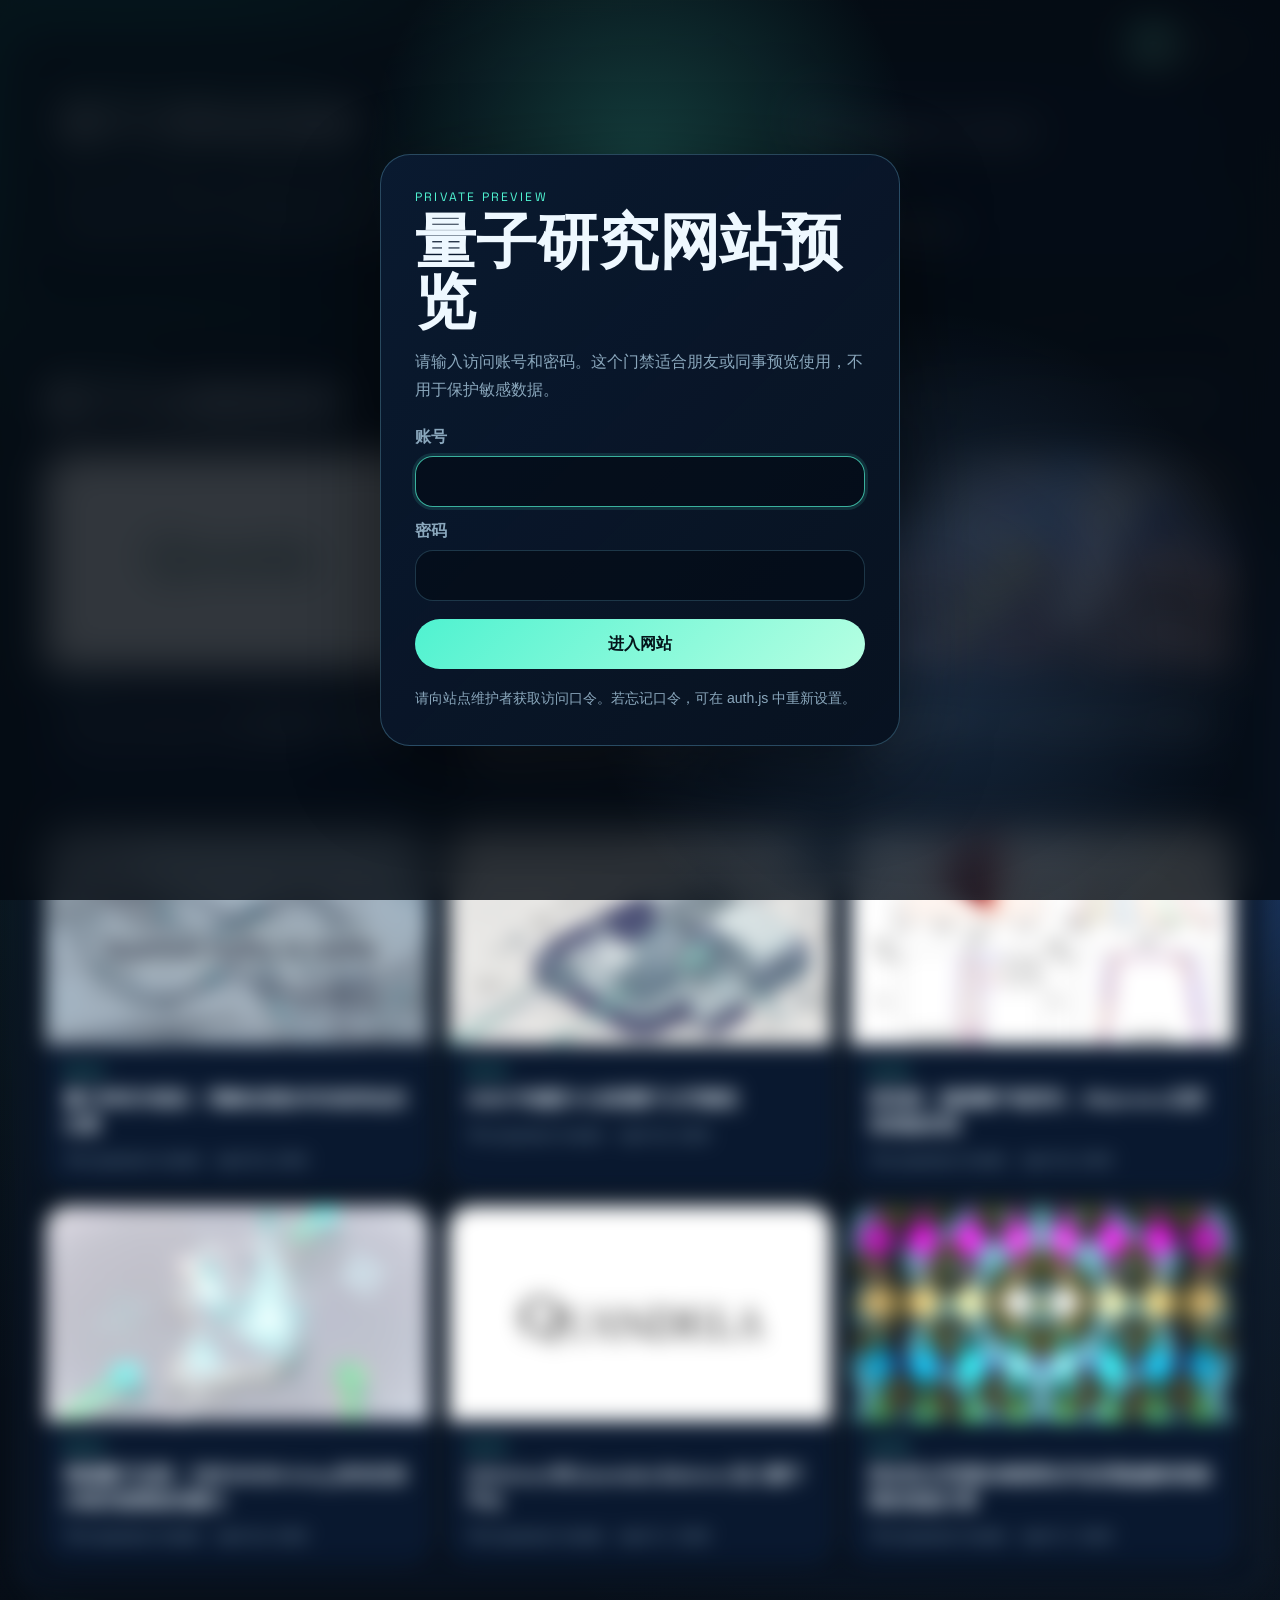
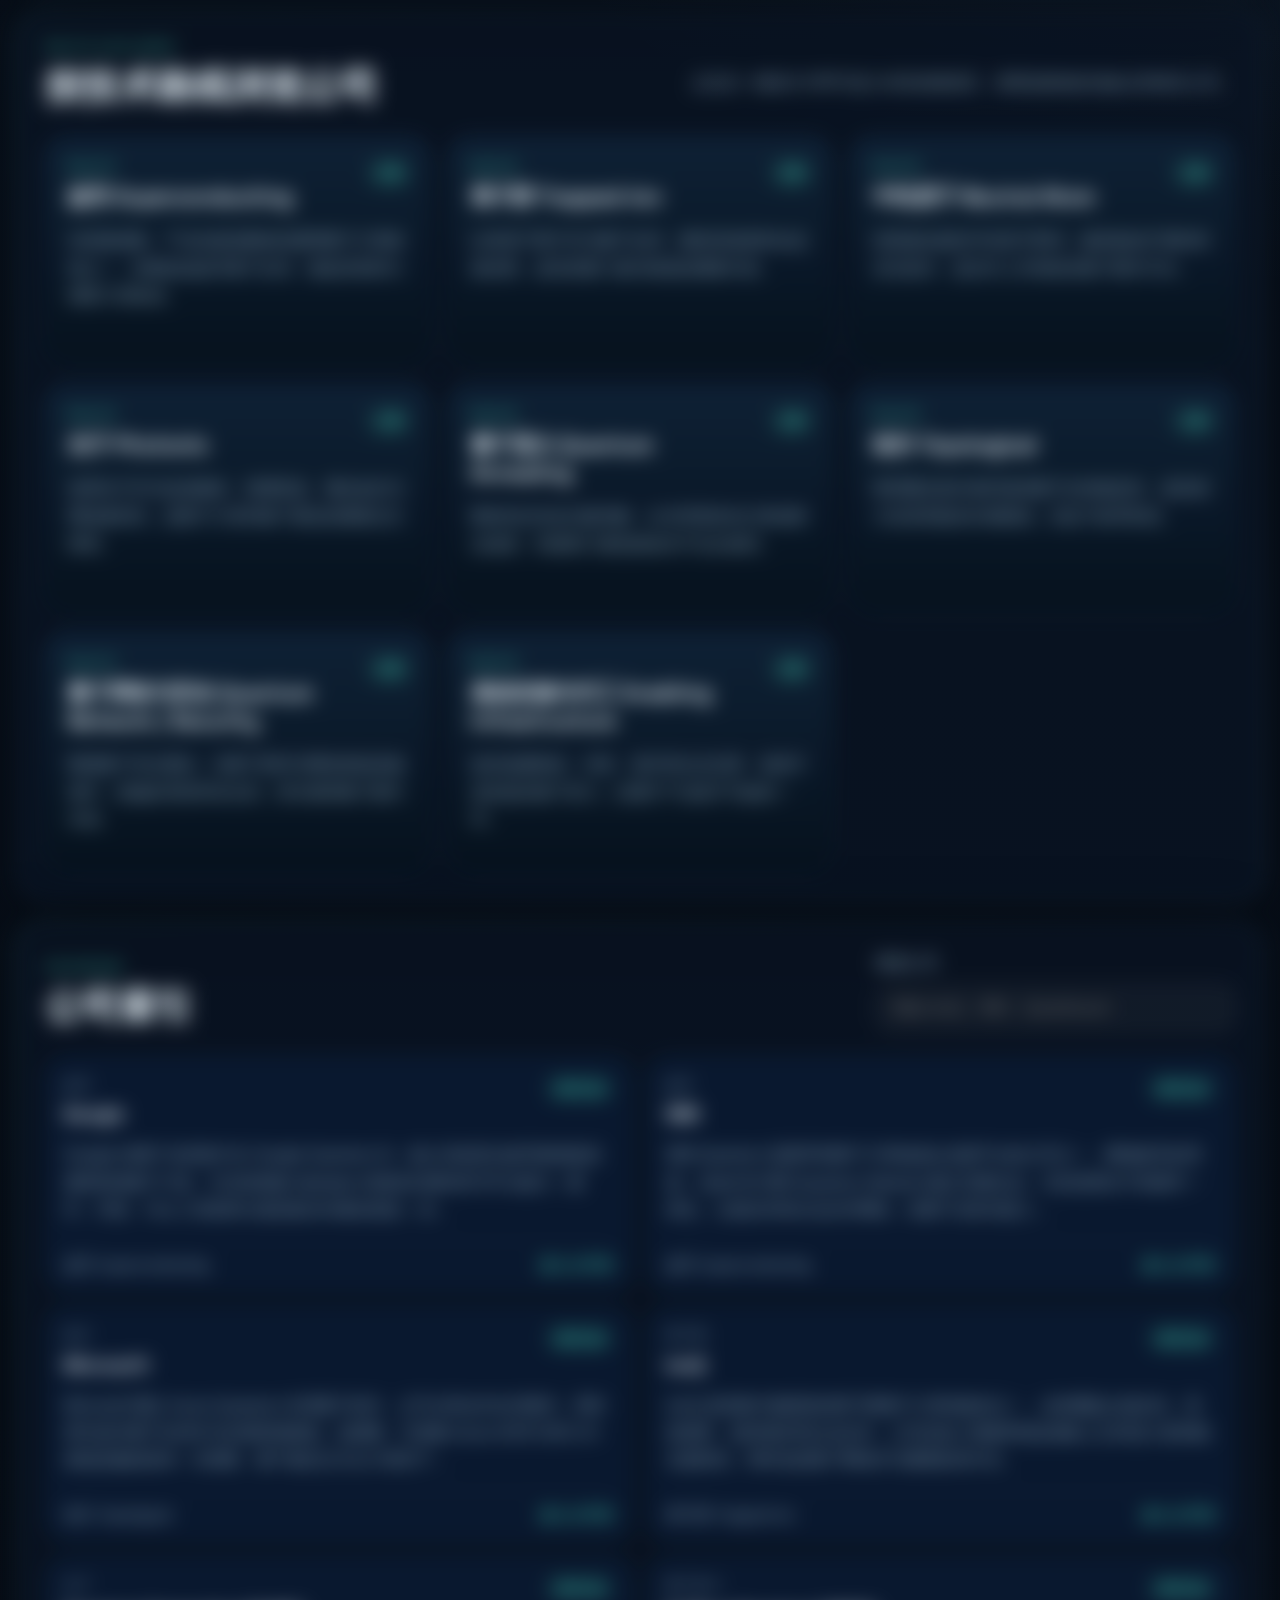
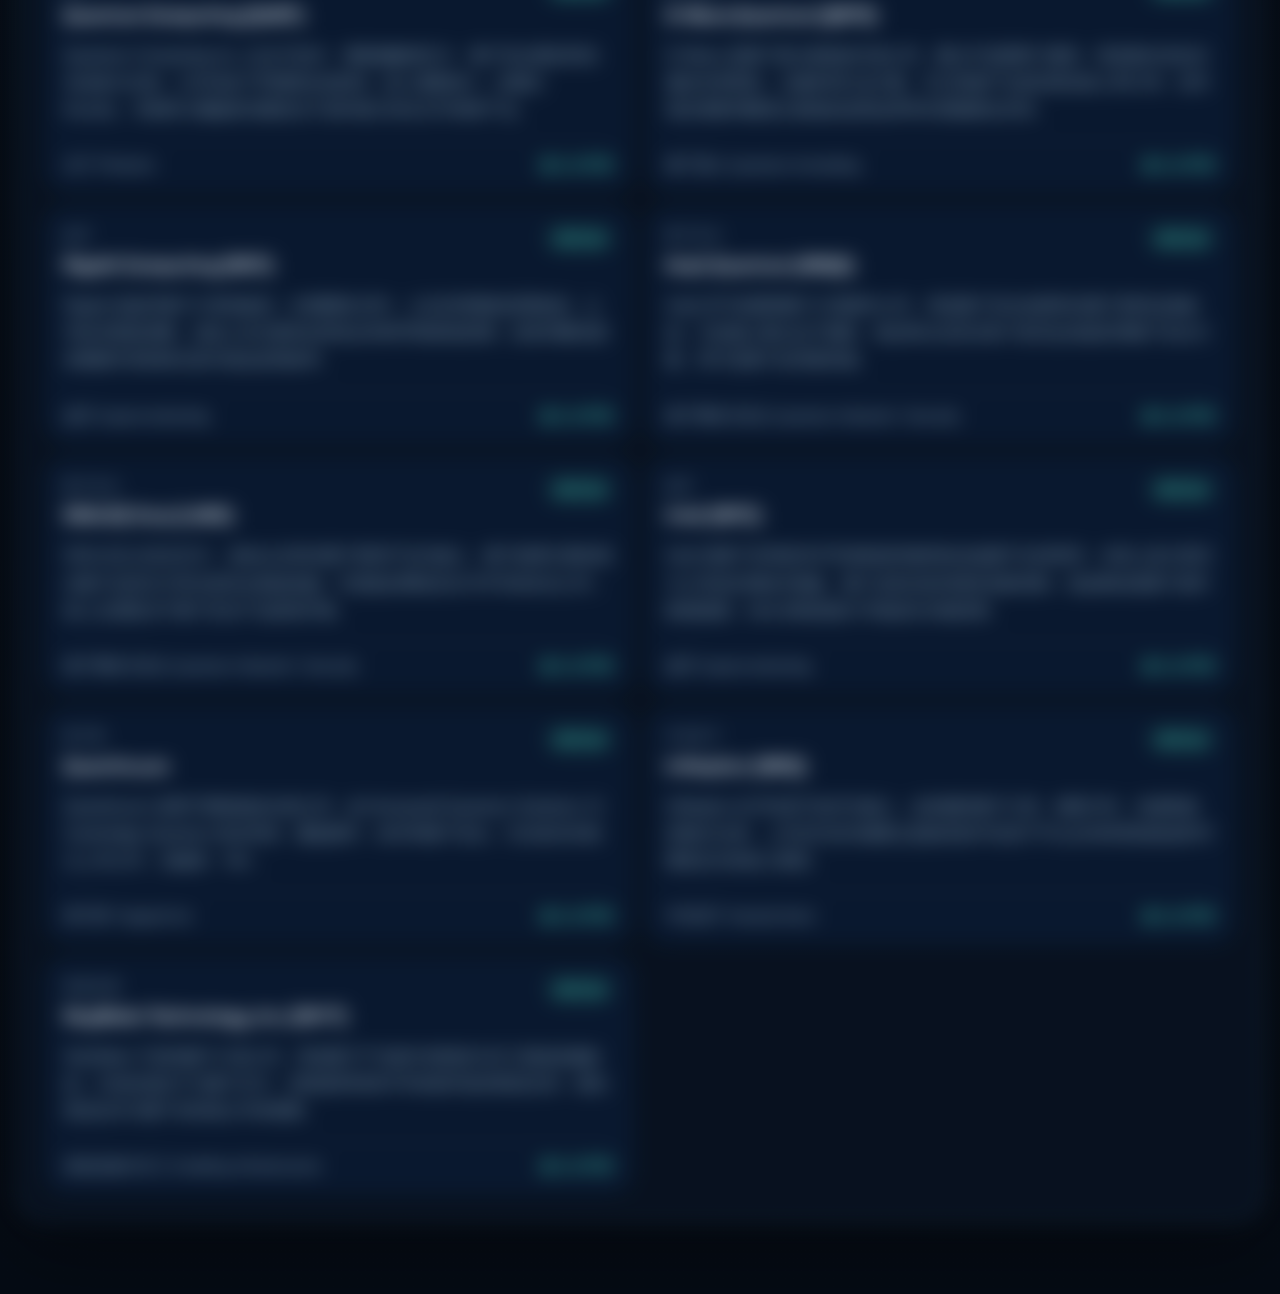
==== index.html @ d026ce96 "initial quantum research website" ====
<!DOCTYPE html>
<html lang="zh-CN">
  <head>
    <meta charset="UTF-8" />
    <meta name="viewport" content="width=device-width, initial-scale=1.0" />
    <title>The Quantum Frontier Tracker</title>
    <meta
      name="description"
      content="The Quantum Frontier Tracker 聚焦美股量子公司与关键技术路线，用结构化方式展示量子计算产业的公司格局、技术分化与研究判断。"
    />
    <script src="./auth.js"></script>
    <link rel="preconnect" href="https://fonts.googleapis.com" />
    <link rel="preconnect" href="https://fonts.gstatic.com" crossorigin />
    <link
      href="https://fonts.googleapis.com/css2?family=IBM+Plex+Sans+SC:wght@400;500;600;700&family=Space+Grotesk:wght@400;500;700&display=swap"
      rel="stylesheet"
    />
    <link rel="stylesheet" href="./styles.css" />
  </head>
  <body>
    <div class="orb orb-a"></div>
    <div class="orb orb-b"></div>
    <div class="grid-glow"></div>

    <main class="shell">
      <section class="hero panel">
        <div class="hero-copy">
          <p class="eyebrow">The Quantum Frontier Tracker</p>
          <h2 data-i18n="hero-title">量子计算动态追踪</h2>
          <p class="hero-text" data-i18n="hero-text">
            这是一个围绕美股量子公司建立的研究型网站，重点追踪不同技术路线的竞争格局、
            商业化进展与代表性公司。网站按照硬件路线来组织内容，让访问者可以从超导、
            离子阱、中性原子、光子与量子安全等方向切入，再延伸到每家公司的独立研究页面。
          </p>
        </div>
        <div class="hero-side">
          <div class="hero-chip">
            <span data-i18n="site-position-label">网站定位</span>
            <strong data-i18n="site-position-value">面向公开阅读的量子产业研究索引</strong>
          </div>
          <div class="hero-chip">
            <span data-i18n="reading-label">阅读方式</span>
            <strong data-i18n="reading-value">先看路线，再进入公司</strong>
          </div>
        </div>
      </section>

      <section class="panel news-panel" id="latest-news">
        <div class="section-head">
          <div>
            <p class="eyebrow">Latest News</p>
            <h2 data-i18n="news-title">量子行业最新新闻</h2>
          </div>
          <p class="section-note" data-i18n="news-note">
            自动汇总近期与量子计算、量子技术和重点公司相关的新闻，用来补充路线页与公司页的研究视角。
          </p>
        </div>
        <div id="global-news-grid" class="news-grid"></div>
      </section>

      <section class="panel route-explorer" id="routes">
        <div class="section-head">
          <div>
            <p class="eyebrow">Route Explorer</p>
            <h2 data-i18n="routes-title">按技术路线浏览公司</h2>
          </div>
          <p class="section-note" data-i18n="routes-note">
            点击任一路线卡片即可进入对应的路线页，查看该路线的优缺点和相关公司。
          </p>
        </div>
        <div id="route-grid" class="route-grid"></div>
      </section>

      <section class="panel companies-panel" id="companies">
        <div class="section-head">
          <div>
            <p class="eyebrow">Coverage</p>
            <h2 data-i18n="coverage-title">公司索引</h2>
          </div>
          <label class="search">
            <span data-i18n="search-label">搜索公司</span>
            <input id="search-input" type="search" placeholder="例如 IonQ、IBM、Quantinuum" />
          </label>
        </div>
        <div id="company-grid" class="company-grid"></div>
      </section>
    </main>

    <script type="module" src="./home.js"></script>
  </body>
</html>
---- styles.css ----
:root {
  --bg: #07111f;
  --bg-soft: rgba(12, 24, 41, 0.82);
  --panel: rgba(9, 20, 35, 0.78);
  --panel-strong: rgba(10, 26, 48, 0.96);
  --line: rgba(132, 221, 255, 0.18);
  --text: #eef8ff;
  --muted: #8aa7bc;
  --accent: #4ff2d0;
  --accent-2: #6fb1ff;
  --accent-3: #ffe176;
  --danger: #ff8f8f;
  --shadow: 0 24px 80px rgba(0, 0, 0, 0.35);
}

* {
  box-sizing: border-box;
}

html {
  scroll-behavior: smooth;
}

body {
  margin: 0;
  min-height: 100vh;
  color: var(--text);
  background:
    radial-gradient(circle at top left, rgba(79, 242, 208, 0.12), transparent 30%),
    radial-gradient(circle at right 20%, rgba(111, 177, 255, 0.14), transparent 26%),
    linear-gradient(180deg, #08111d 0%, #050b14 100%);
  font-family: "IBM Plex Sans SC", sans-serif;
  overflow-x: hidden;
}

body::before {
  content: "";
  position: fixed;
  inset: 0;
  background-image:
    linear-gradient(rgba(255, 255, 255, 0.03) 1px, transparent 1px),
    linear-gradient(90deg, rgba(255, 255, 255, 0.03) 1px, transparent 1px);
  background-size: 42px 42px;
  mask-image: radial-gradient(circle at center, black 30%, transparent 90%);
  pointer-events: none;
}

html.auth-locked body {
  overflow: hidden;
}

html.auth-locked .shell,
html.auth-locked .language-switcher {
  filter: blur(10px);
  pointer-events: none;
  user-select: none;
}

.auth-gate {
  position: fixed;
  inset: 0;
  z-index: 100;
  display: grid;
  place-items: center;
  padding: 24px;
  background:
    radial-gradient(circle at 50% 18%, rgba(79, 242, 208, 0.22), transparent 28%),
    radial-gradient(circle at 72% 72%, rgba(111, 177, 255, 0.18), transparent 30%),
    rgba(4, 10, 18, 0.82);
  backdrop-filter: blur(18px);
}

.auth-card {
  width: min(520px, 100%);
  padding: 34px;
  border: 1px solid rgba(132, 221, 255, 0.26);
  border-radius: 30px;
  background:
    linear-gradient(135deg, rgba(10, 26, 48, 0.96), rgba(7, 17, 31, 0.92)),
    var(--panel-strong);
  box-shadow: 0 28px 90px rgba(0, 0, 0, 0.48);
}

.auth-card h1 {
  max-width: none;
  margin-bottom: 14px;
  font-size: clamp(2.1rem, 7vw, 3.8rem);
  line-height: 0.98;
}

.auth-copy,
.auth-hint {
  color: var(--muted);
  line-height: 1.7;
}

.auth-form {
  display: grid;
  gap: 14px;
  margin-top: 24px;
}

.auth-form label {
  display: grid;
  gap: 8px;
  color: var(--muted);
  font-weight: 700;
}

.auth-form input {
  width: 100%;
  border: 1px solid rgba(132, 221, 255, 0.2);
  border-radius: 18px;
  padding: 14px 16px;
  color: var(--text);
  background: rgba(4, 13, 24, 0.76);
  font: 700 1rem "Space Grotesk", "IBM Plex Sans SC", sans-serif;
  outline: none;
}

.auth-form input:focus {
  border-color: rgba(79, 242, 208, 0.72);
  box-shadow: 0 0 0 3px rgba(79, 242, 208, 0.12);
}

.auth-form button {
  margin-top: 4px;
  border: 0;
  border-radius: 999px;
  padding: 14px 18px;
  color: #03141a;
  background: linear-gradient(135deg, var(--accent), #b6ffe2);
  cursor: pointer;
  font: 800 1rem "Space Grotesk", "IBM Plex Sans SC", sans-serif;
}

.auth-error {
  margin: 0;
  color: var(--danger);
  font-weight: 700;
}

.auth-hint {
  margin: 18px 0 0;
  font-size: 0.88rem;
}

.shell {
  width: min(1280px, calc(100% - 32px));
  margin: 0 auto;
  padding: 32px 0 72px;
}

.language-switcher {
  position: fixed;
  top: 22px;
  right: 22px;
  z-index: 20;
  display: inline-flex;
  gap: 4px;
  padding: 5px;
  border: 1px solid rgba(132, 221, 255, 0.22);
  border-radius: 999px;
  background: rgba(4, 13, 24, 0.78);
  box-shadow: 0 18px 50px rgba(0, 0, 0, 0.28);
  backdrop-filter: blur(16px);
}

.language-switcher button {
  border: 0;
  border-radius: 999px;
  padding: 8px 12px;
  color: var(--muted);
  background: transparent;
  cursor: pointer;
  font: 700 0.82rem "Space Grotesk", sans-serif;
  letter-spacing: 0.02em;
  transition: color 160ms ease, background 160ms ease;
}

.language-switcher button.active {
  color: #03141a;
  background: linear-gradient(135deg, var(--accent), #b6ffe2);
}

.language-switcher button:not(.active):hover {
  color: var(--text);
  background: rgba(255, 255, 255, 0.06);
}

.panel {
  position: relative;
  background: var(--panel);
  border: 1px solid var(--line);
  border-radius: 28px;
  backdrop-filter: blur(16px);
  box-shadow: var(--shadow);
  overflow: hidden;
}

.panel::after {
  content: "";
  position: absolute;
  inset: 0;
  border-radius: inherit;
  padding: 1px;
  background: linear-gradient(135deg, rgba(79, 242, 208, 0.28), transparent 35%, rgba(111, 177, 255, 0.22));
  -webkit-mask:
    linear-gradient(#fff 0 0) content-box,
    linear-gradient(#fff 0 0);
  -webkit-mask-composite: xor;
  mask-composite: exclude;
  pointer-events: none;
}

.hero {
  display: grid;
  grid-template-columns: 1.4fr 0.9fr;
  gap: 28px;
  padding: 44px;
}

.eyebrow {
  margin: 0 0 8px;
  color: var(--accent);
  text-transform: uppercase;
  letter-spacing: 0.18em;
  font-size: 0.76rem;
  font-family: "Space Grotesk", sans-serif;
}

h1,
h2,
h3,
strong {
  font-family: "Space Grotesk", sans-serif;
}

h1 {
  margin: 0;
  font-size: clamp(2.5rem, 6vw, 4.8rem);
  line-height: 0.95;
  max-width: 10ch;
}

h2 {
  margin: 0;
  font-size: clamp(1.6rem, 3vw, 2.3rem);
}

h3 {
  margin: 0;
  font-size: 1.1rem;
}

.hero-text,
.section-note,
.metric-sub,
.detail-block p,
.detail-placeholder p:last-child,
.company-card p,
.search span {
  color: var(--muted);
  line-height: 1.7;
}

.button {
  display: inline-flex;
  align-items: center;
  justify-content: center;
  padding: 12px 18px;
  border-radius: 999px;
  text-decoration: none;
  font-weight: 600;
  transition: transform 180ms ease, border-color 180ms ease, background 180ms ease;
}

.button:hover {
  transform: translateY(-2px);
}

.button.primary {
  color: #021117;
  background: linear-gradient(135deg, var(--accent), #b6ffe2);
}

.button.ghost {
  color: var(--text);
  border: 1px solid rgba(255, 255, 255, 0.12);
  background: rgba(255, 255, 255, 0.04);
}

.hero-side {
  display: grid;
  gap: 14px;
  align-content: center;
}

.hero-chip,
.stat-card,
.company-card,
.detail-metric {
  background: var(--panel-strong);
  border: 1px solid rgba(132, 221, 255, 0.12);
}

.hero-chip {
  padding: 18px 20px;
  border-radius: 22px;
}

.hero-chip span {
  display: block;
  margin-bottom: 6px;
  color: var(--muted);
  font-size: 0.9rem;
}

.stat-card {
  padding: 20px;
  border-radius: 22px;
}

.stat-card strong {
  display: block;
  margin-top: 10px;
  font-size: 2.1rem;
}

.route-metrics {
  display: grid;
  grid-template-columns: repeat(4, minmax(0, 1fr));
  gap: 10px;
  margin: 14px 0 0;
}

.route-metric-chip {
  border-radius: 18px;
  background: rgba(10, 26, 48, 0.78);
  border: 1px solid rgba(132, 221, 255, 0.12);
}

.route-metric-chip .detail-metric {
  min-height: 0;
  padding: 13px 14px;
  border: 0;
  border-radius: inherit;
  background: transparent;
}

.route-metric-chip .detail-metric span {
  margin-bottom: 6px;
  font-size: 0.78rem;
}

.route-metric-chip .detail-metric strong {
  display: block;
  font-size: clamp(0.95rem, 1.35vw, 1.18rem);
  line-height: 1.25;
  overflow-wrap: anywhere;
}

.route-explorer,
.companies-panel,
.footer-panel {
  padding: 28px;
  margin-top: 18px;
}

.news-panel,
.live-panel {
  padding: 28px;
  margin-top: 18px;
}

.section-head {
  display: flex;
  align-items: end;
  justify-content: space-between;
  gap: 20px;
  margin-bottom: 24px;
}

.route-grid {
  display: grid;
  grid-template-columns: repeat(3, minmax(0, 1fr));
  gap: 18px;
}

.news-grid {
  display: grid;
  grid-template-columns: repeat(3, minmax(0, 1fr));
  gap: 18px;
}

.compact-news {
  grid-template-columns: 1fr;
}

.news-card {
  overflow: hidden;
  border-radius: 24px;
  background: var(--panel-strong);
  border: 1px solid rgba(132, 221, 255, 0.12);
}

.news-empty {
  display: grid;
  place-items: center;
  min-height: 180px;
  color: var(--muted);
  padding: 24px;
}

.news-image {
  display: block;
  width: 100%;
  aspect-ratio: 16 / 9;
  object-fit: cover;
  background: rgba(255, 255, 255, 0.04);
}

.news-body {
  padding: 18px;
}

.news-body h3 {
  line-height: 1.45;
}

.news-body h3 a {
  color: var(--text);
  text-decoration: none;
}

.news-body h3 a:hover {
  color: var(--accent);
}

.news-meta {
  display: flex;
  flex-wrap: wrap;
  gap: 10px 14px;
  margin-top: 14px;
  color: var(--muted);
  font-size: 0.92rem;
}

.route-card {
  position: relative;
  min-height: 230px;
  padding: 22px 18px 22px 22px;
  border-radius: 24px;
  background:
    linear-gradient(180deg, rgba(14, 33, 54, 0.92), rgba(6, 17, 28, 0.96)),
    var(--panel-strong);
  border: 1px solid rgba(132, 221, 255, 0.14);
  overflow: hidden;
  transition: transform 180ms ease, border-color 180ms ease;
}

.route-card:hover,
.route-card:focus-within {
  transform: translateY(-4px);
  border-color: rgba(79, 242, 208, 0.42);
}

.route-top {
  display: flex;
  justify-content: space-between;
  gap: 12px;
  align-items: flex-start;
}

.route-top > div {
  min-width: 0;
  flex: 1;
}

.route-top h3 {
  font-size: clamp(1.02rem, 1.9vw, 1.32rem);
  line-height: 1.32;
  word-break: keep-all;
  overflow-wrap: normal;
}

.route-top .tag {
  flex: 0 0 auto;
  white-space: nowrap;
}

.breadcrumb a,
.hero-chip a {
  color: var(--text);
  text-decoration: none;
}

.breadcrumb a:hover,
.hero-chip a:hover {
  color: var(--accent);
}

.route-summary {
  color: var(--muted);
  line-height: 1.72;
  margin-top: 16px;
}

.chart-card {
  padding: 20px;
  border-radius: 24px;
  min-height: 360px;
}

.bar-chart {
  display: grid;
  gap: 14px;
  margin-top: 24px;
}

.bar-row {
  display: grid;
  gap: 8px;
}

.bar-top {
  display: flex;
  align-items: center;
  justify-content: space-between;
  gap: 12px;
  font-size: 0.94rem;
}

.bar-track {
  width: 100%;
  height: 10px;
  border-radius: 999px;
  background: rgba(255, 255, 255, 0.06);
  overflow: hidden;
}

.bar-fill {
  height: 100%;
  border-radius: inherit;
  background: linear-gradient(90deg, var(--accent), var(--accent-2));
}

.metric-list {
  display: grid;
  gap: 12px;
  margin-top: 24px;
}

.metric-item {
  padding: 16px;
  border-radius: 20px;
  background: rgba(255, 255, 255, 0.03);
  border: 1px solid rgba(255, 255, 255, 0.06);
}

.metric-item strong {
  display: block;
  margin-bottom: 6px;
}

.search {
  display: grid;
  gap: 8px;
  min-width: min(360px, 100%);
}

.search input {
  width: 100%;
  border: 1px solid rgba(255, 255, 255, 0.12);
  border-radius: 16px;
  padding: 14px 16px;
  color: var(--text);
  background: rgba(255, 255, 255, 0.04);
  font: inherit;
}

.company-grid {
  display: grid;
  gap: 14px;
  align-content: start;
  grid-template-columns: repeat(2, minmax(0, 1fr));
}

.company-card {
  position: relative;
  padding: 18px 18px 16px;
  border-radius: 22px;
  cursor: pointer;
  transition: transform 180ms ease, border-color 180ms ease, box-shadow 180ms ease;
}

.company-card:hover,
.company-card.active {
  transform: translateY(-2px);
  border-color: rgba(79, 242, 208, 0.45);
  box-shadow: 0 20px 40px rgba(9, 255, 205, 0.08);
}

.card-link-overlay {
  position: absolute;
  inset: 0;
  z-index: 2;
}

.company-card > *:not(.card-link-overlay) {
  position: relative;
  z-index: 1;
}

.company-card-head,
.detail-top,
.detail-links {
  display: flex;
  justify-content: space-between;
  gap: 12px;
}

.company-card-head {
  align-items: start;
}

.tag {
  display: inline-flex;
  align-items: center;
  padding: 6px 10px;
  border-radius: 999px;
  background: rgba(79, 242, 208, 0.1);
  color: var(--accent);
  font-size: 0.8rem;
}

.company-metrics,
.detail-metrics {
  display: grid;
  grid-template-columns: repeat(2, minmax(0, 1fr));
  gap: 10px;
  margin-top: 16px;
}

.metric-pill,
.detail-metric {
  padding: 12px 14px;
  border-radius: 18px;
}

.metric-pill span,
.detail-metric span {
  display: block;
  color: var(--muted);
  font-size: 0.84rem;
  margin-bottom: 4px;
}

.company-card-footer {
  display: flex;
  align-items: center;
  justify-content: space-between;
  gap: 12px;
  margin-top: 18px;
  padding-top: 14px;
  border-top: 1px solid rgba(255, 255, 255, 0.08);
}

.company-route-label,
.company-enter {
  color: var(--muted);
  font-size: 0.92rem;
}

.company-enter {
  color: var(--accent);
}

.detail-panel {
  min-height: 680px;
  padding: 26px;
  border-radius: 26px;
  background: rgba(5, 15, 28, 0.88);
  border: 1px solid var(--line);
}

.detail-placeholder {
  display: grid;
  place-content: center;
  min-height: 100%;
  text-align: center;
}

.detail-panel h3 {
  margin-bottom: 16px;
}

.detail-block {
  margin-top: 26px;
  padding-top: 22px;
  border-top: 1px solid rgba(255, 255, 255, 0.08);
}

.page-hero {
  padding: 28px 32px;
}

.page-hero-head {
  display: grid;
  grid-template-columns: 1.3fr 0.7fr;
  gap: 22px;
  margin-top: 24px;
}

.live-grid {
  display: grid;
  grid-template-columns: 0.95fr 1.05fr;
  gap: 18px;
  margin: 18px 0;
}

.price-widget-shell {
  min-height: 460px;
}

.price-iframe {
  display: block;
  width: 100%;
  min-height: 420px;
  height: 420px;
  border: 0;
  border-radius: 20px;
  background: rgba(255, 255, 255, 0.03);
}

.financial-grid {
  display: grid;
  grid-template-columns: repeat(4, minmax(0, 1fr));
  gap: 12px;
}

.financial-grid-side {
  grid-template-columns: 1fr;
  margin-top: 16px;
}

.financial-side-panel h3 {
  margin-bottom: 12px;
}

.financial-card {
  min-height: auto;
  padding: 16px;
  border-radius: 22px;
  background:
    linear-gradient(180deg, rgba(12, 31, 52, 0.92), rgba(6, 17, 30, 0.96)),
    var(--panel-strong);
  border: 1px solid rgba(132, 221, 255, 0.12);
}

.financial-card span,
.financial-card small {
  display: block;
  color: var(--muted);
}

.financial-card span {
  margin-bottom: 8px;
  font-size: 0.9rem;
}

.financial-card strong {
  display: block;
  font-size: clamp(1.05rem, 1.6vw, 1.45rem);
  line-height: 1.22;
  overflow-wrap: anywhere;
}

.financial-card small {
  margin-top: 12px;
  font-size: 0.76rem;
}

.section-note a {
  color: var(--muted);
  text-decoration: none;
}

.section-note a:hover {
  color: var(--accent);
}

.widget-caption {
  margin-top: 12px;
  color: var(--muted);
  font-size: 0.88rem;
}

.widget-link {
  display: inline-block;
  margin-top: 14px;
  color: var(--accent);
  text-decoration: none;
}

.widget-link:hover {
  text-decoration: underline;
}

.breadcrumb {
  display: flex;
  flex-wrap: wrap;
  align-items: center;
  gap: 10px;
  color: var(--muted);
  font-size: 0.95rem;
}

.detail-layout,
.route-detail-layout {
  padding: 28px;
  margin-top: 18px;
}

.detail-layout {
  display: grid;
  grid-template-columns: 1.1fr 0.55fr;
  gap: 20px;
}

.detail-main,
.detail-side {
  min-width: 0;
}

.detail-sticky {
  position: sticky;
  top: 24px;
  display: grid;
  gap: 18px;
}

.mini-panel {
  padding: 20px;
  border-radius: 22px;
  background: var(--panel-strong);
  border: 1px solid rgba(132, 221, 255, 0.12);
}

.single-column {
  grid-template-columns: 1fr;
}

.full-width {
  width: 100%;
  margin-top: 18px;
}

.company-news-toggle {
  margin-top: 18px;
}

.more-news-grid {
  margin-top: 18px;
}

.route-columns {
  display: grid;
  grid-template-columns: repeat(2, minmax(0, 1fr));
  gap: 18px;
}

.bullet-list {
  margin: 16px 0 0;
  padding-left: 18px;
  color: var(--muted);
  line-height: 1.8;
}

.bullet-list li + li {
  margin-top: 8px;
}

.markdown-body {
  color: #d8e8f2;
  line-height: 1.72;
}

.markdown-body p {
  color: inherit;
  margin: 0 0 12px;
}

.markdown-body li {
  color: inherit;
}

.markdown-body h3,
.markdown-body h4 {
  margin: 22px 0 10px;
}

.markdown-body ul,
.markdown-body ol {
  margin: 10px 0 16px;
  padding-left: 22px;
}

.markdown-body li + li {
  margin-top: 6px;
}

.markdown-body a {
  color: var(--accent);
  text-decoration: none;
  overflow-wrap: anywhere;
}

.markdown-body a:hover {
  text-decoration: underline;
}

.earnings-head {
  display: flex;
  align-items: end;
  justify-content: space-between;
  gap: 18px;
  margin-bottom: 18px;
}

.earnings-select {
  display: grid;
  gap: 8px;
  min-width: min(260px, 100%);
  color: var(--muted);
  font-size: 0.9rem;
}

.earnings-select select {
  width: 100%;
  border: 1px solid rgba(255, 255, 255, 0.12);
  border-radius: 16px;
  padding: 12px 14px;
  color: var(--text);
  background: #0b1626;
  font: inherit;
}

.detail-block-first {
  margin-top: 0;
  padding-top: 0;
  border-top: 0;
}

.detail-block-first h2 {
  margin-bottom: 6px;
}

.detail-links {
  flex-wrap: wrap;
  margin-top: 20px;
}

.detail-links a {
  color: var(--accent);
  text-decoration: none;
}

.detail-links a:hover {
  text-decoration: underline;
}

.orb,
.grid-glow {
  position: fixed;
  pointer-events: none;
  z-index: -1;
}

.orb {
  width: 480px;
  height: 480px;
  border-radius: 50%;
  filter: blur(70px);
  opacity: 0.24;
}

.orb-a {
  top: -120px;
  left: -80px;
  background: #1abeb2;
  animation: drift 16s ease-in-out infinite;
}

.orb-b {
  right: -120px;
  bottom: -120px;
  background: #347dff;
  animation: drift 18s ease-in-out infinite reverse;
}

.grid-glow {
  inset: 8% 10%;
  border: 1px solid rgba(79, 242, 208, 0.08);
  border-radius: 40px;
}

@keyframes drift {
  0%,
  100% {
    transform: translate3d(0, 0, 0) scale(1);
  }
  50% {
    transform: translate3d(0, 26px, 0) scale(1.08);
  }
}

@media (max-width: 1100px) {
  .hero,
  .route-grid,
  .news-grid,
  .financial-grid,
  .route-metrics,
  .page-hero-head,
  .live-grid,
  .detail-layout,
  .route-columns,
  .company-grid {
    grid-template-columns: 1fr;
  }

  .detail-panel {
    min-height: auto;
  }
}

@media (max-width: 700px) {
  .language-switcher {
    top: 12px;
    right: 12px;
  }

  .shell {
    width: min(100% - 18px, 100%);
    padding-top: 64px;
  }

  .hero,
  .news-panel,
  .route-explorer,
  .live-panel,
  .companies-panel,
  .footer-panel {
    padding: 22px;
  }

  .section-head,
  .company-card-head,
  .earnings-head {
    flex-direction: column;
    align-items: start;
  }

  .company-metrics,
  .detail-metrics {
    grid-template-columns: 1fr;
  }

  .company-card-footer {
    flex-direction: column;
    align-items: start;
  }

}
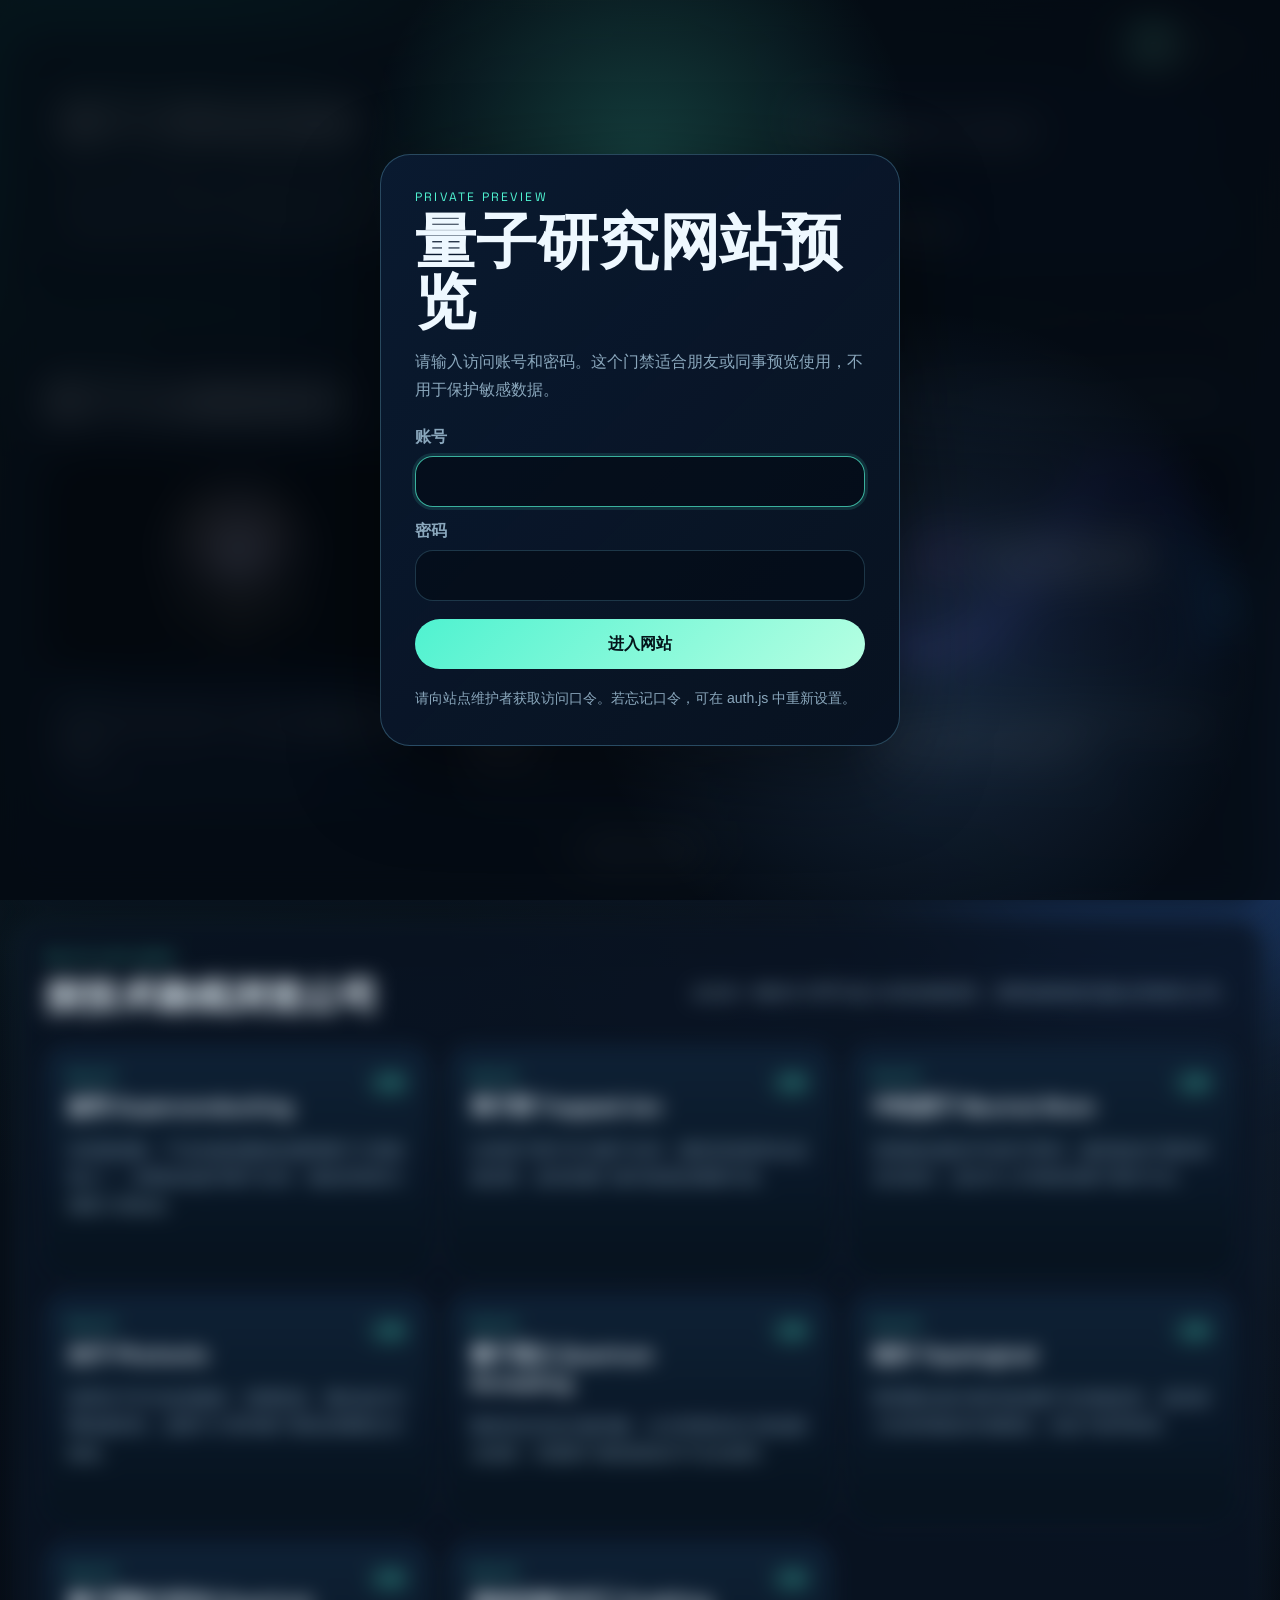
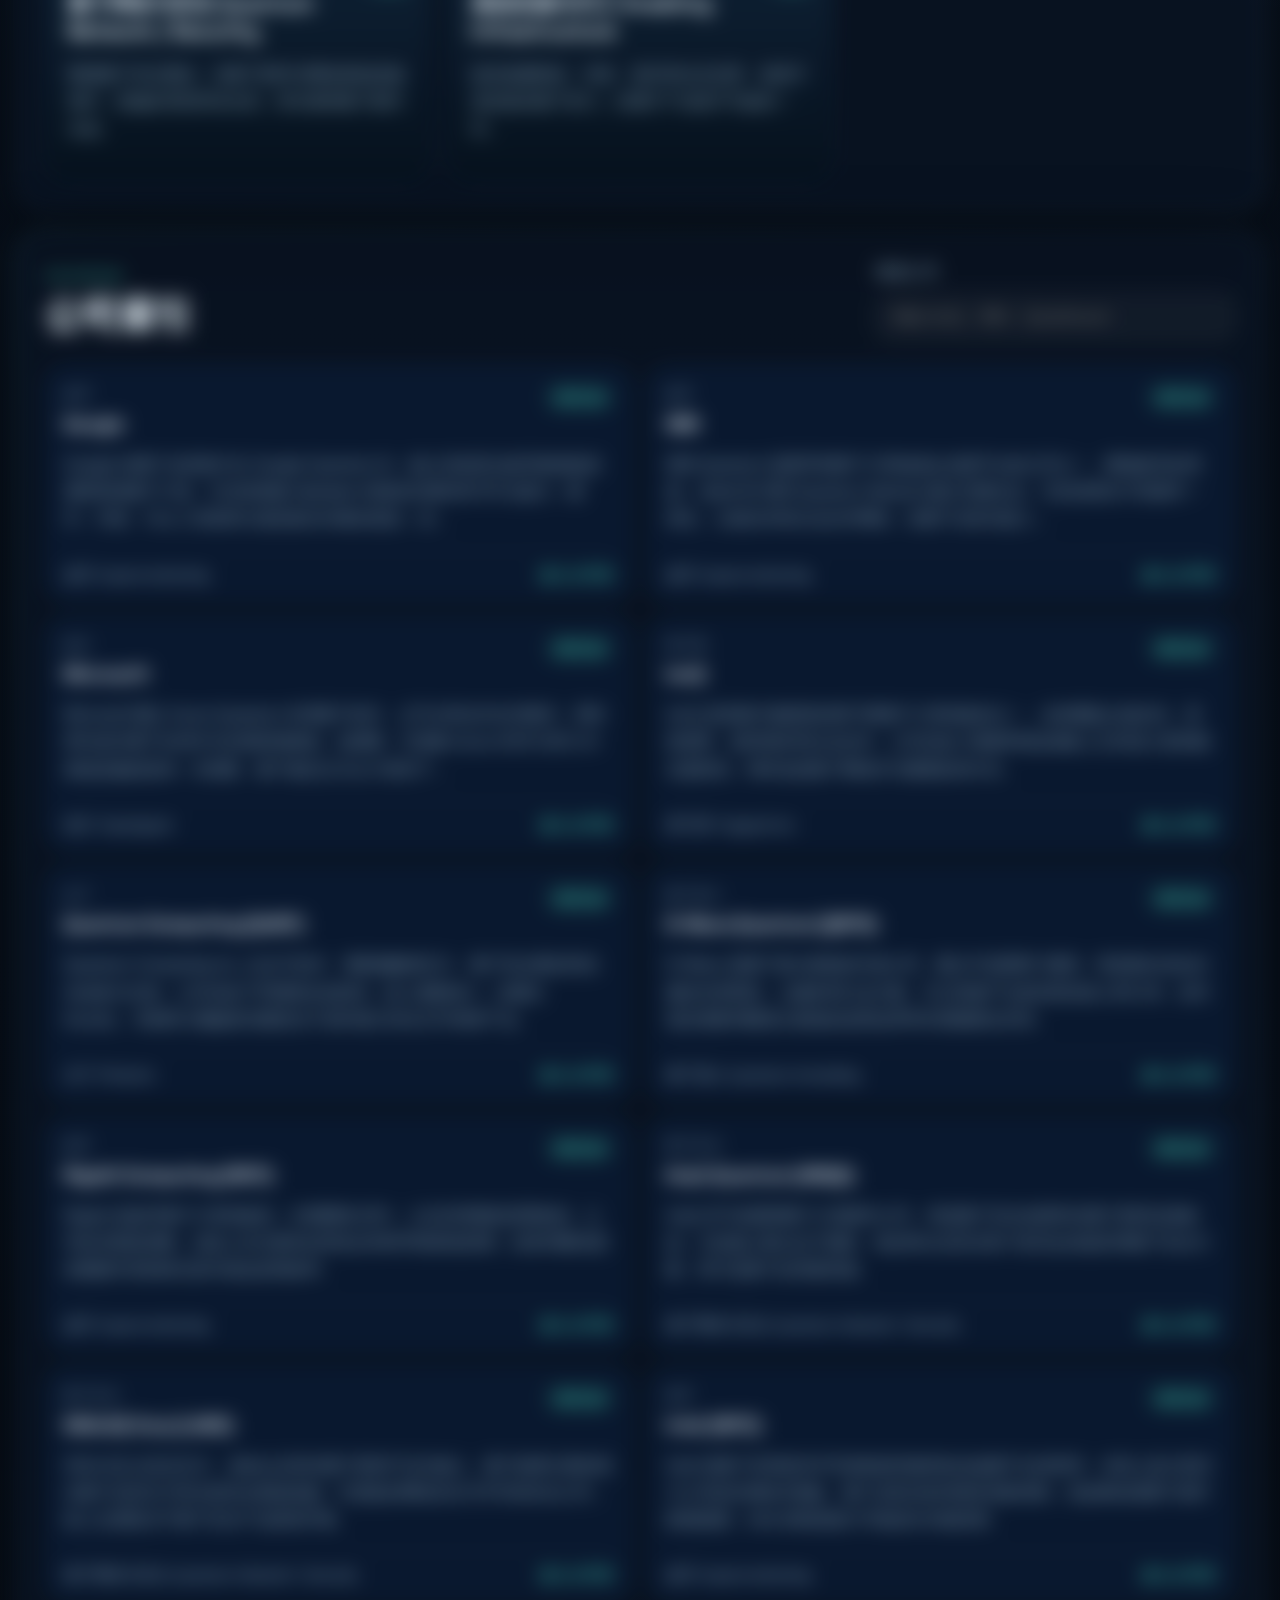
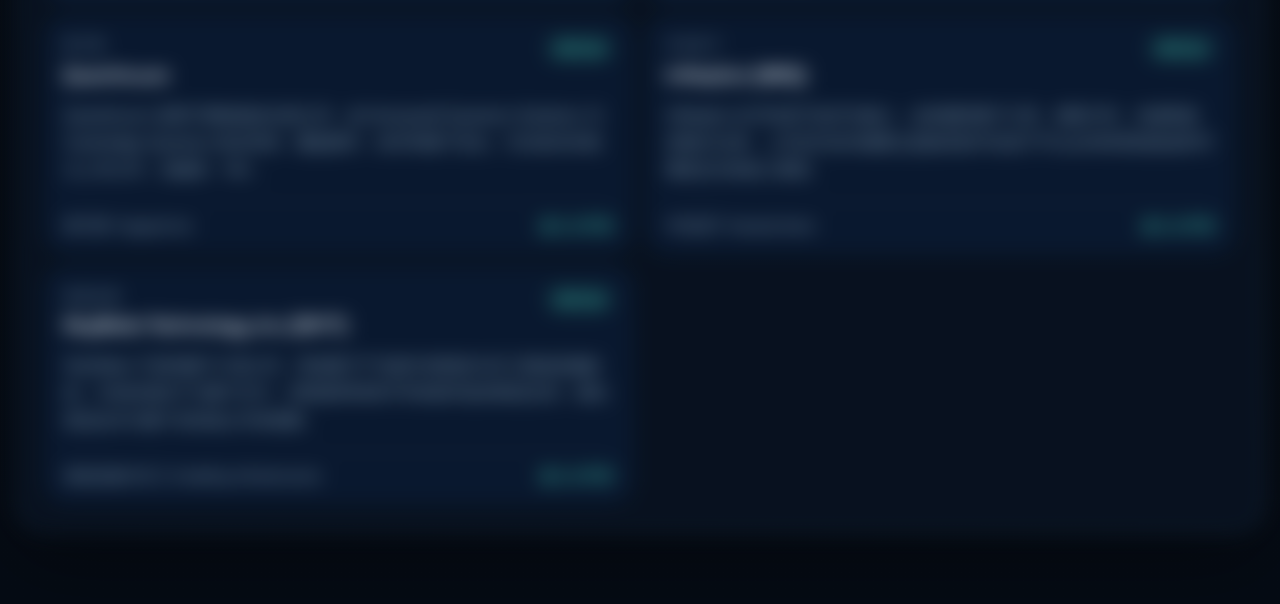
==== commit f5c96e83: "Organize news images and expand daily news" ====
--- a/index.html
+++ b/index.html
@@ -52,10 +52,11 @@
             <h2 data-i18n="news-title">量子行业最新新闻</h2>
           </div>
           <p class="section-note" data-i18n="news-note">
-            自动汇总近期与量子计算、量子技术和重点公司相关的新闻，用来补充路线页与公司页的研究视角。
+            自动汇总近期与量子计算、量子技术和重点公司相关的新闻。
           </p>
         </div>
         <div id="global-news-grid" class="news-grid"></div>
+        <div id="global-news-actions" class="news-actions"></div>
       </section>
 
       <section class="panel route-explorer" id="routes">
--- a/styles.css
+++ b/styles.css
@@ -397,6 +397,49 @@
   grid-template-columns: 1fr;
 }
 
+.news-actions {
+  display: flex;
+  justify-content: center;
+  margin-top: 18px;
+}
+
+.news-toggle-button {
+  min-width: 190px;
+}
+
+.news-grid-small {
+  grid-column: 1 / -1;
+  display: grid;
+  grid-template-columns: repeat(3, minmax(0, 1fr));
+  gap: 14px;
+  margin-top: 4px;
+}
+
+.news-grid-small .news-card {
+  display: grid;
+  grid-template-columns: 118px 1fr;
+  min-height: 118px;
+}
+
+.news-grid-small .news-image {
+  height: 100%;
+  min-height: 118px;
+  aspect-ratio: auto;
+}
+
+.news-grid-small .news-body {
+  padding: 14px;
+}
+
+.news-grid-small .news-body h3 {
+  font-size: 0.96rem;
+}
+
+.news-grid-small .news-meta {
+  margin-top: 10px;
+  font-size: 0.82rem;
+}
+
 .news-card {
   overflow: hidden;
   border-radius: 24px;
@@ -1019,6 +1062,7 @@
   .hero,
   .route-grid,
   .news-grid,
+  .news-grid-small,
   .financial-grid,
   .route-metrics,
   .page-hero-head,
@@ -1032,6 +1076,10 @@
   .detail-panel {
     min-height: auto;
   }
+
+  .news-grid-small .news-card {
+    grid-template-columns: 100px 1fr;
+  }
 }
 
 @media (max-width: 700px) {
@@ -1043,6 +1091,16 @@
   .shell {
     width: min(100% - 18px, 100%);
     padding-top: 64px;
+  }
+
+  .news-grid-small .news-card {
+    grid-template-columns: 1fr;
+  }
+
+  .news-grid-small .news-image {
+    height: auto;
+    min-height: 0;
+    aspect-ratio: 16 / 9;
   }
 
   .hero,
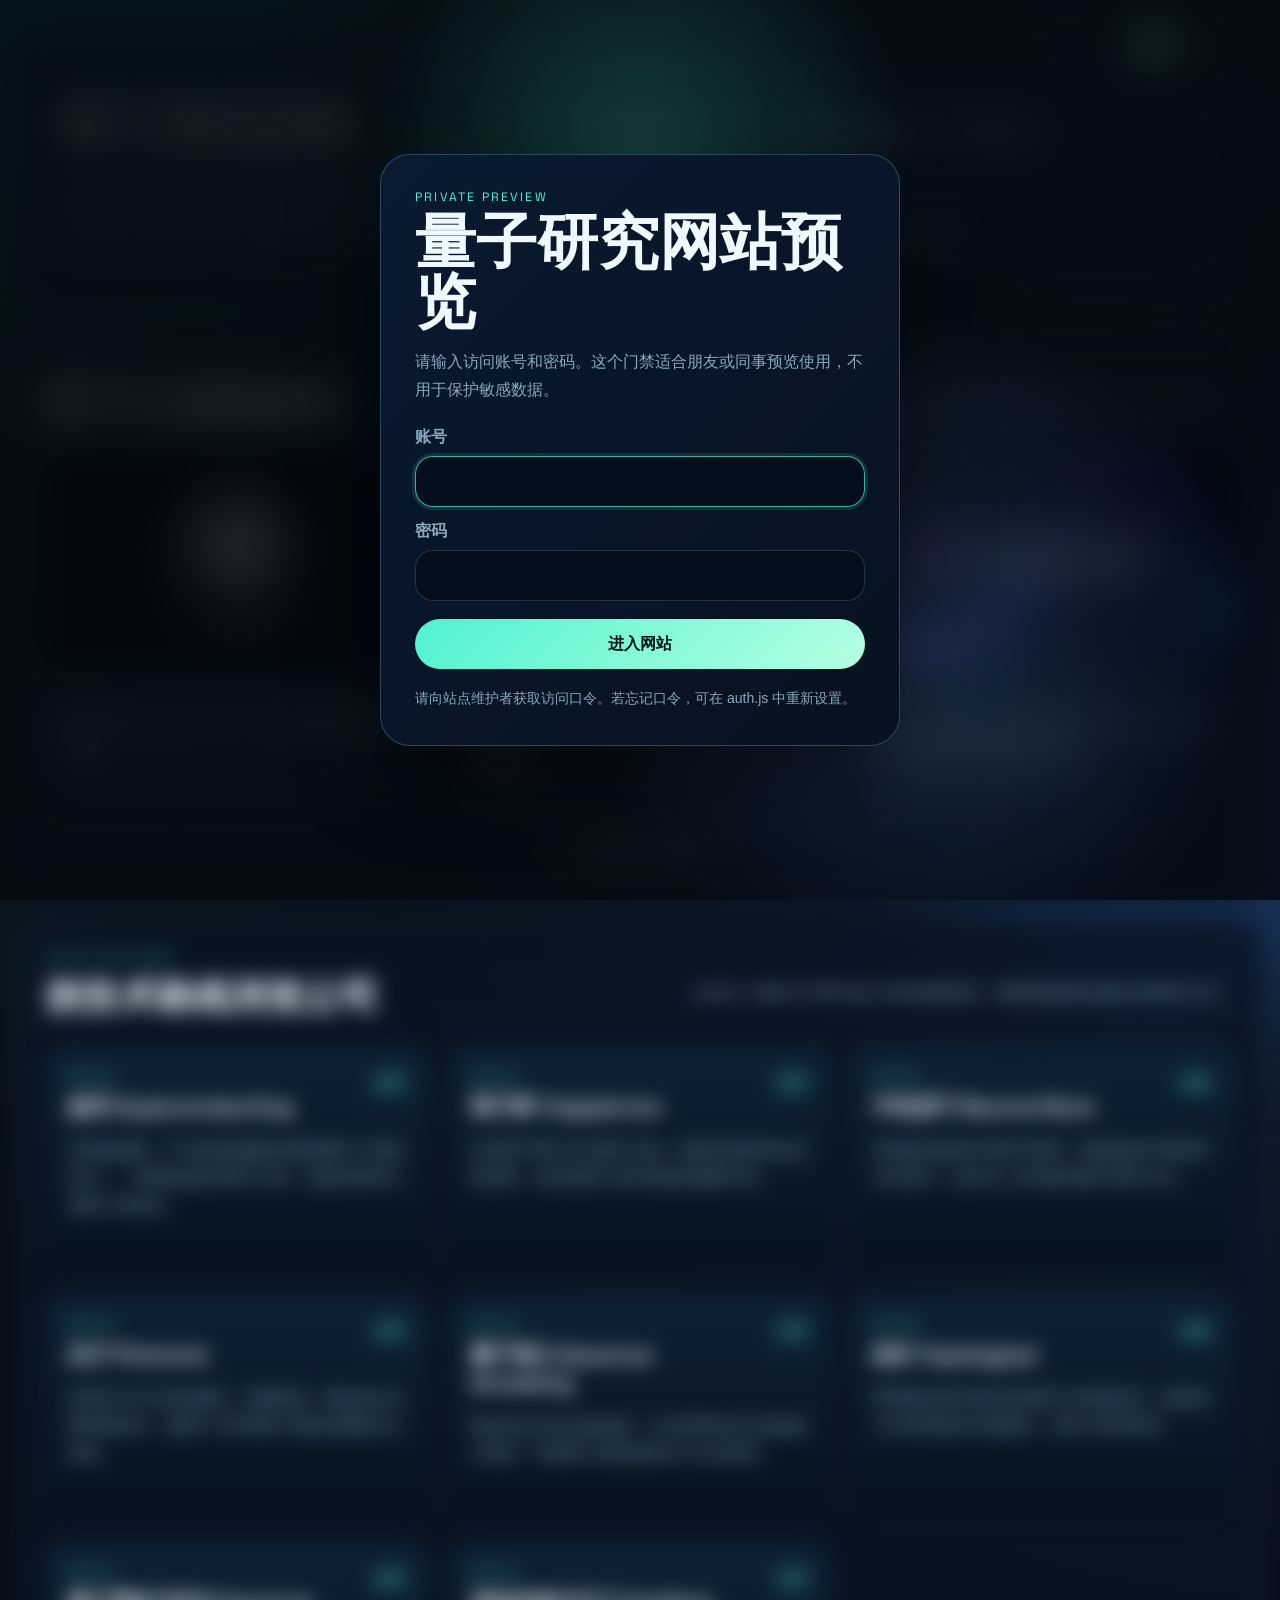
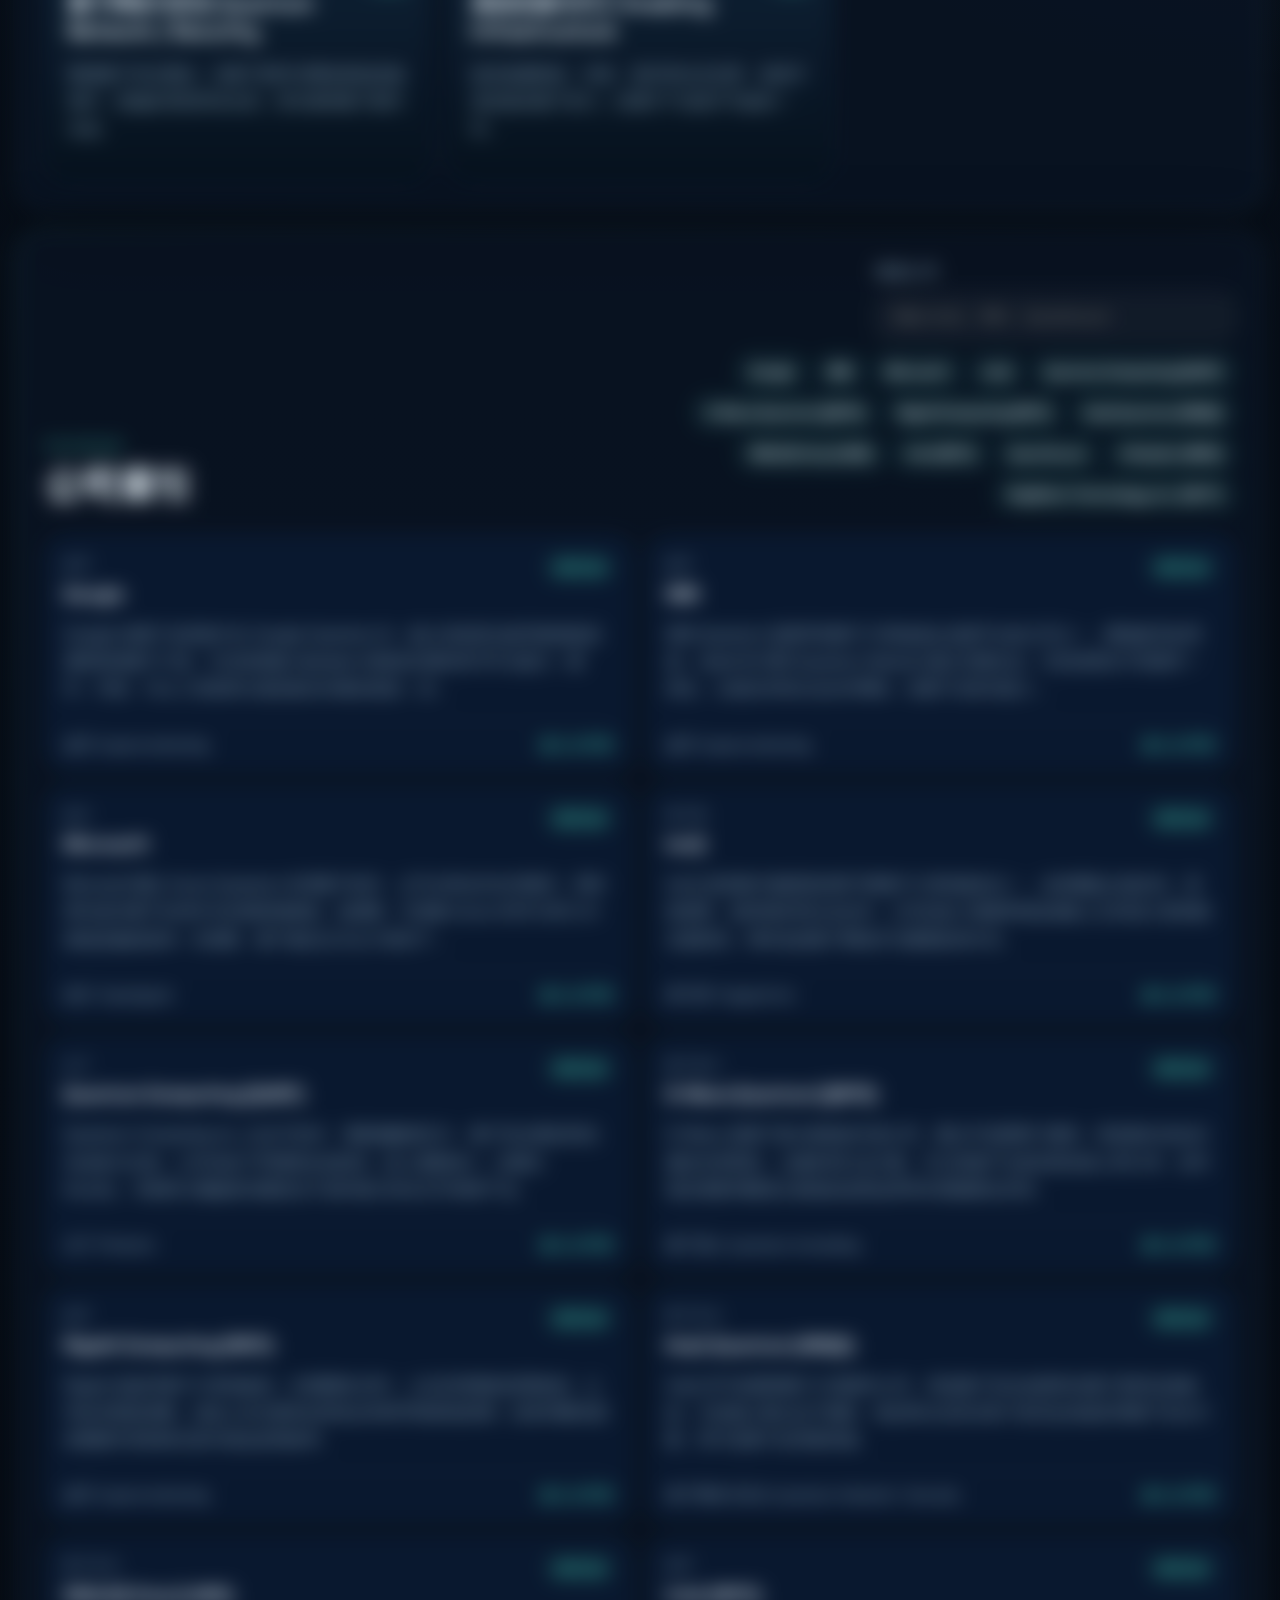
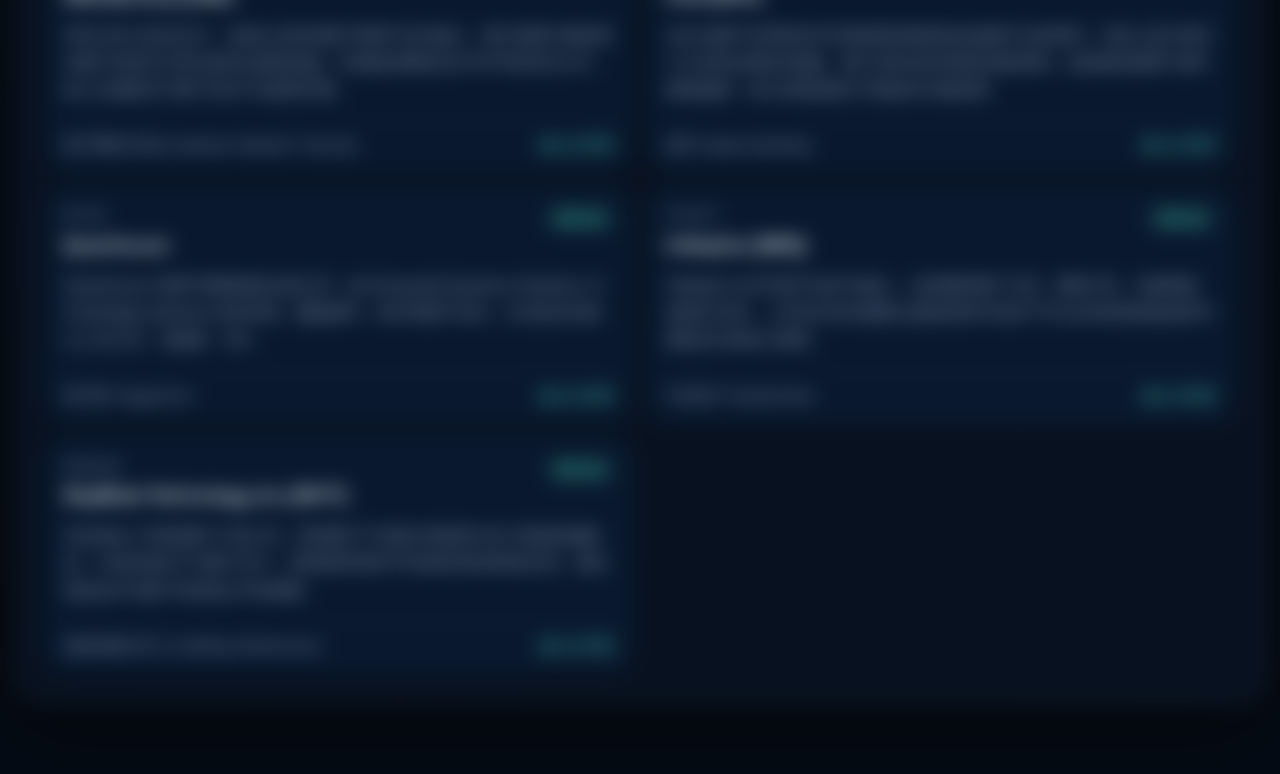
==== commit 093c2b8b: "Add company quick links to index" ====
--- a/index.html
+++ b/index.html
@@ -78,10 +78,13 @@
             <p class="eyebrow">Coverage</p>
             <h2 data-i18n="coverage-title">公司索引</h2>
           </div>
-          <label class="search">
-            <span data-i18n="search-label">搜索公司</span>
-            <input id="search-input" type="search" placeholder="例如 IonQ、IBM、Quantinuum" />
-          </label>
+          <div class="company-index-tools">
+            <label class="search">
+              <span data-i18n="search-label">搜索公司</span>
+              <input id="search-input" type="search" placeholder="例如 IonQ、IBM、Quantinuum" />
+            </label>
+            <nav id="company-quick-links" class="company-quick-links" aria-label="Company quick links"></nav>
+          </div>
         </div>
         <div id="company-grid" class="company-grid"></div>
       </section>
--- a/styles.css
+++ b/styles.css
@@ -622,6 +622,40 @@
   font: inherit;
 }
 
+.company-index-tools {
+  display: grid;
+  justify-items: end;
+  gap: 14px;
+  width: min(560px, 100%);
+}
+
+.company-quick-links {
+  display: flex;
+  flex-wrap: wrap;
+  justify-content: flex-end;
+  gap: 8px;
+}
+
+.company-chip {
+  display: inline-flex;
+  align-items: center;
+  min-height: 32px;
+  padding: 7px 12px;
+  border: 1px solid rgba(79, 242, 208, 0.2);
+  border-radius: 999px;
+  color: var(--text);
+  background: rgba(79, 242, 208, 0.06);
+  text-decoration: none;
+  font: 700 0.82rem "Space Grotesk", "IBM Plex Sans SC", sans-serif;
+  transition: transform 160ms ease, border-color 160ms ease, background 160ms ease;
+}
+
+.company-chip:hover {
+  transform: translateY(-1px);
+  border-color: rgba(79, 242, 208, 0.56);
+  background: rgba(79, 242, 208, 0.12);
+}
+
 .company-grid {
   display: grid;
   gap: 14px;
@@ -1129,4 +1163,13 @@
     align-items: start;
   }
 
-}
+  .company-index-tools {
+    justify-items: stretch;
+    width: 100%;
+  }
+
+  .company-quick-links {
+    justify-content: flex-start;
+  }
+
+}
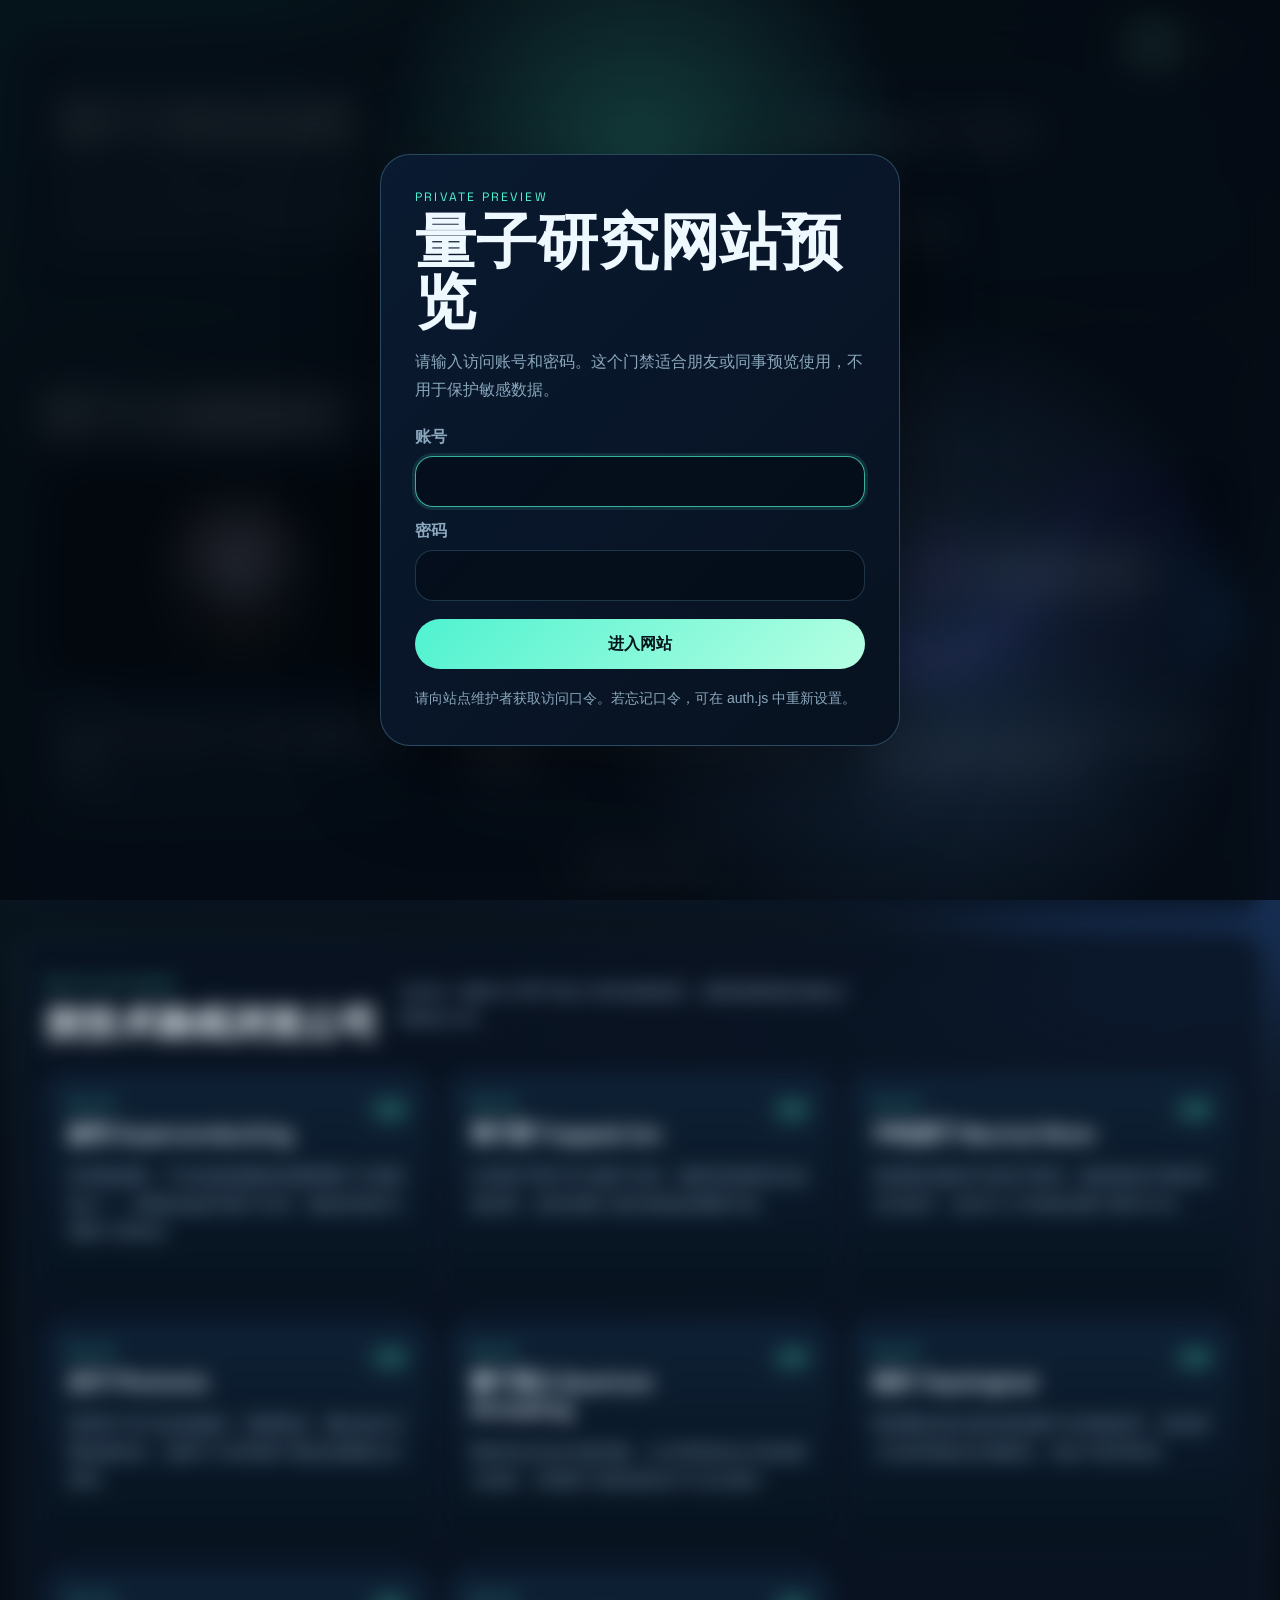
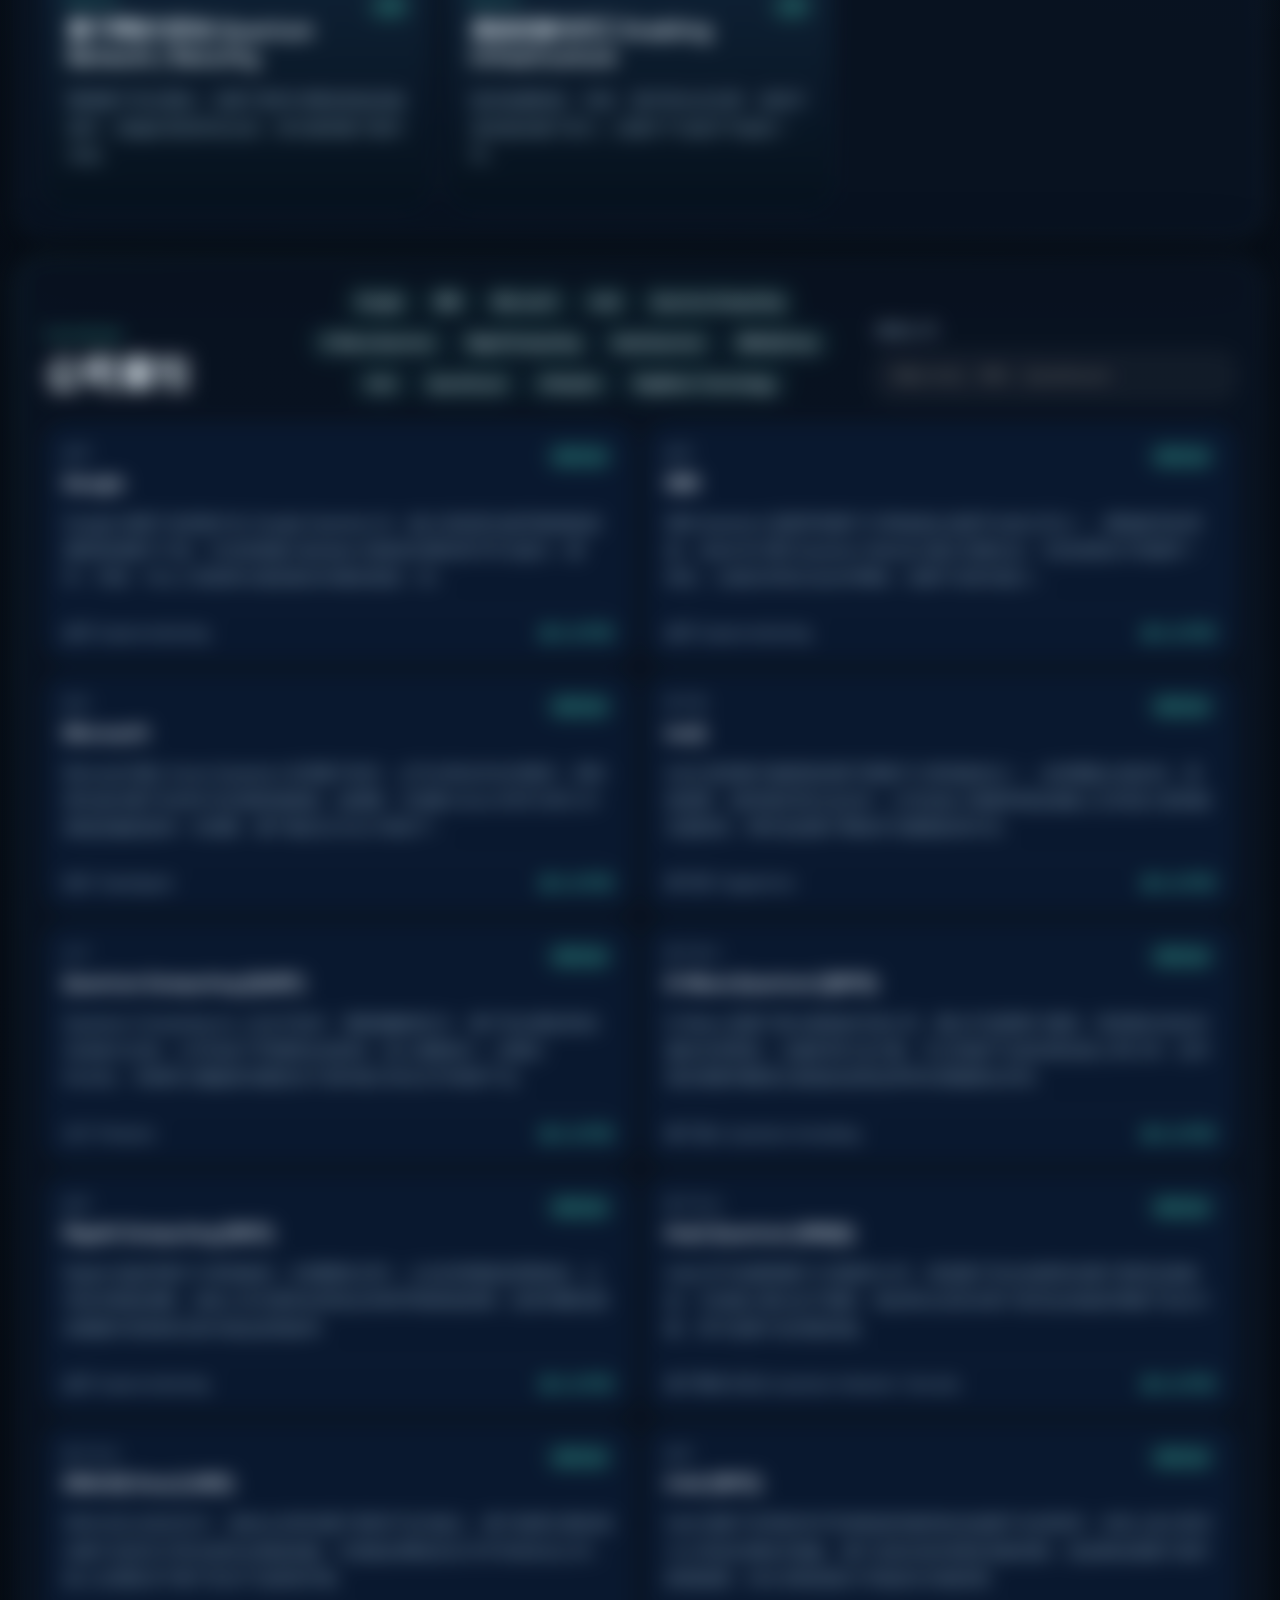
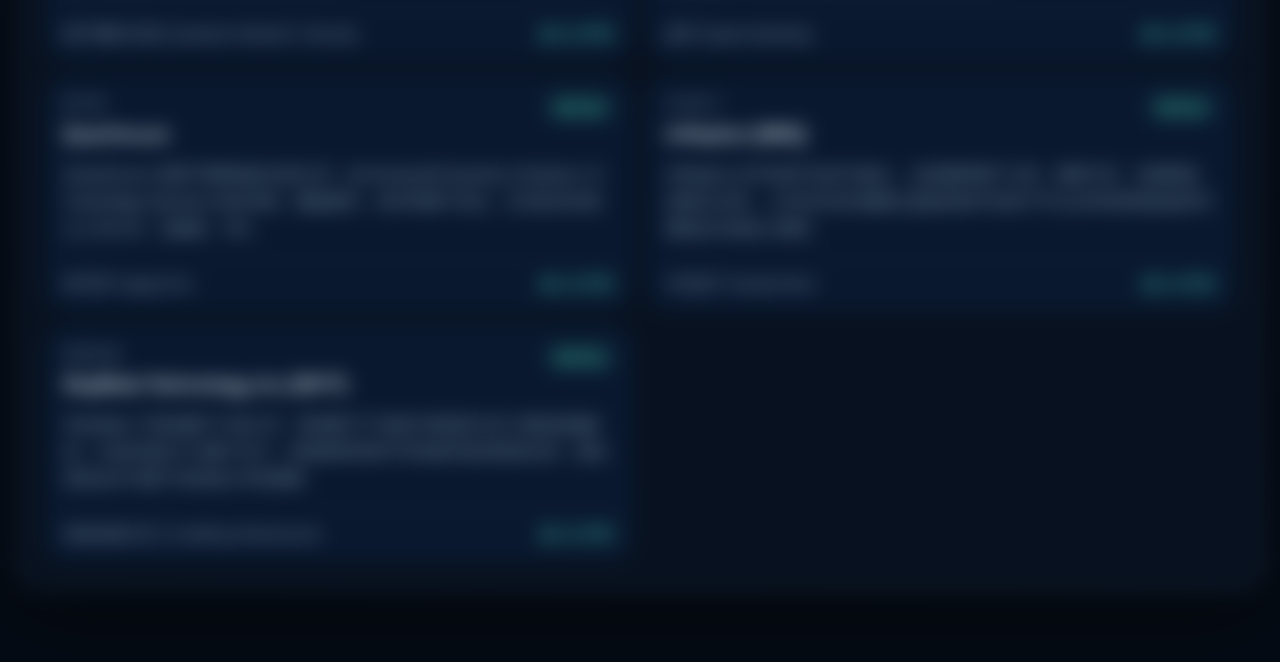
==== commit c753102d: "Move company quick links between title and search" ====
--- a/index.html
+++ b/index.html
@@ -78,12 +78,12 @@
             <p class="eyebrow">Coverage</p>
             <h2 data-i18n="coverage-title">公司索引</h2>
           </div>
+          <nav id="company-quick-links" class="company-quick-links" aria-label="Company quick links"></nav>
           <div class="company-index-tools">
             <label class="search">
               <span data-i18n="search-label">搜索公司</span>
               <input id="search-input" type="search" placeholder="例如 IonQ、IBM、Quantinuum" />
             </label>
-            <nav id="company-quick-links" class="company-quick-links" aria-label="Company quick links"></nav>
           </div>
         </div>
         <div id="company-grid" class="company-grid"></div>
--- a/styles.css
+++ b/styles.css
@@ -374,9 +374,9 @@
 }
 
 .section-head {
-  display: flex;
+  display: grid;
+  grid-template-columns: minmax(220px, auto) minmax(260px, 1fr) minmax(280px, 360px);
   align-items: end;
-  justify-content: space-between;
   gap: 20px;
   margin-bottom: 24px;
 }
@@ -625,14 +625,14 @@
 .company-index-tools {
   display: grid;
   justify-items: end;
-  gap: 14px;
-  width: min(560px, 100%);
+  width: 100%;
 }
 
 .company-quick-links {
   display: flex;
   flex-wrap: wrap;
-  justify-content: flex-end;
+  justify-content: center;
+  align-self: end;
   gap: 8px;
 }
 
@@ -647,6 +647,7 @@
   background: rgba(79, 242, 208, 0.06);
   text-decoration: none;
   font: 700 0.82rem "Space Grotesk", "IBM Plex Sans SC", sans-serif;
+  white-space: nowrap;
   transition: transform 160ms ease, border-color 160ms ease, background 160ms ease;
 }
 
@@ -1149,6 +1150,7 @@
   .section-head,
   .company-card-head,
   .earnings-head {
+    display: flex;
     flex-direction: column;
     align-items: start;
   }
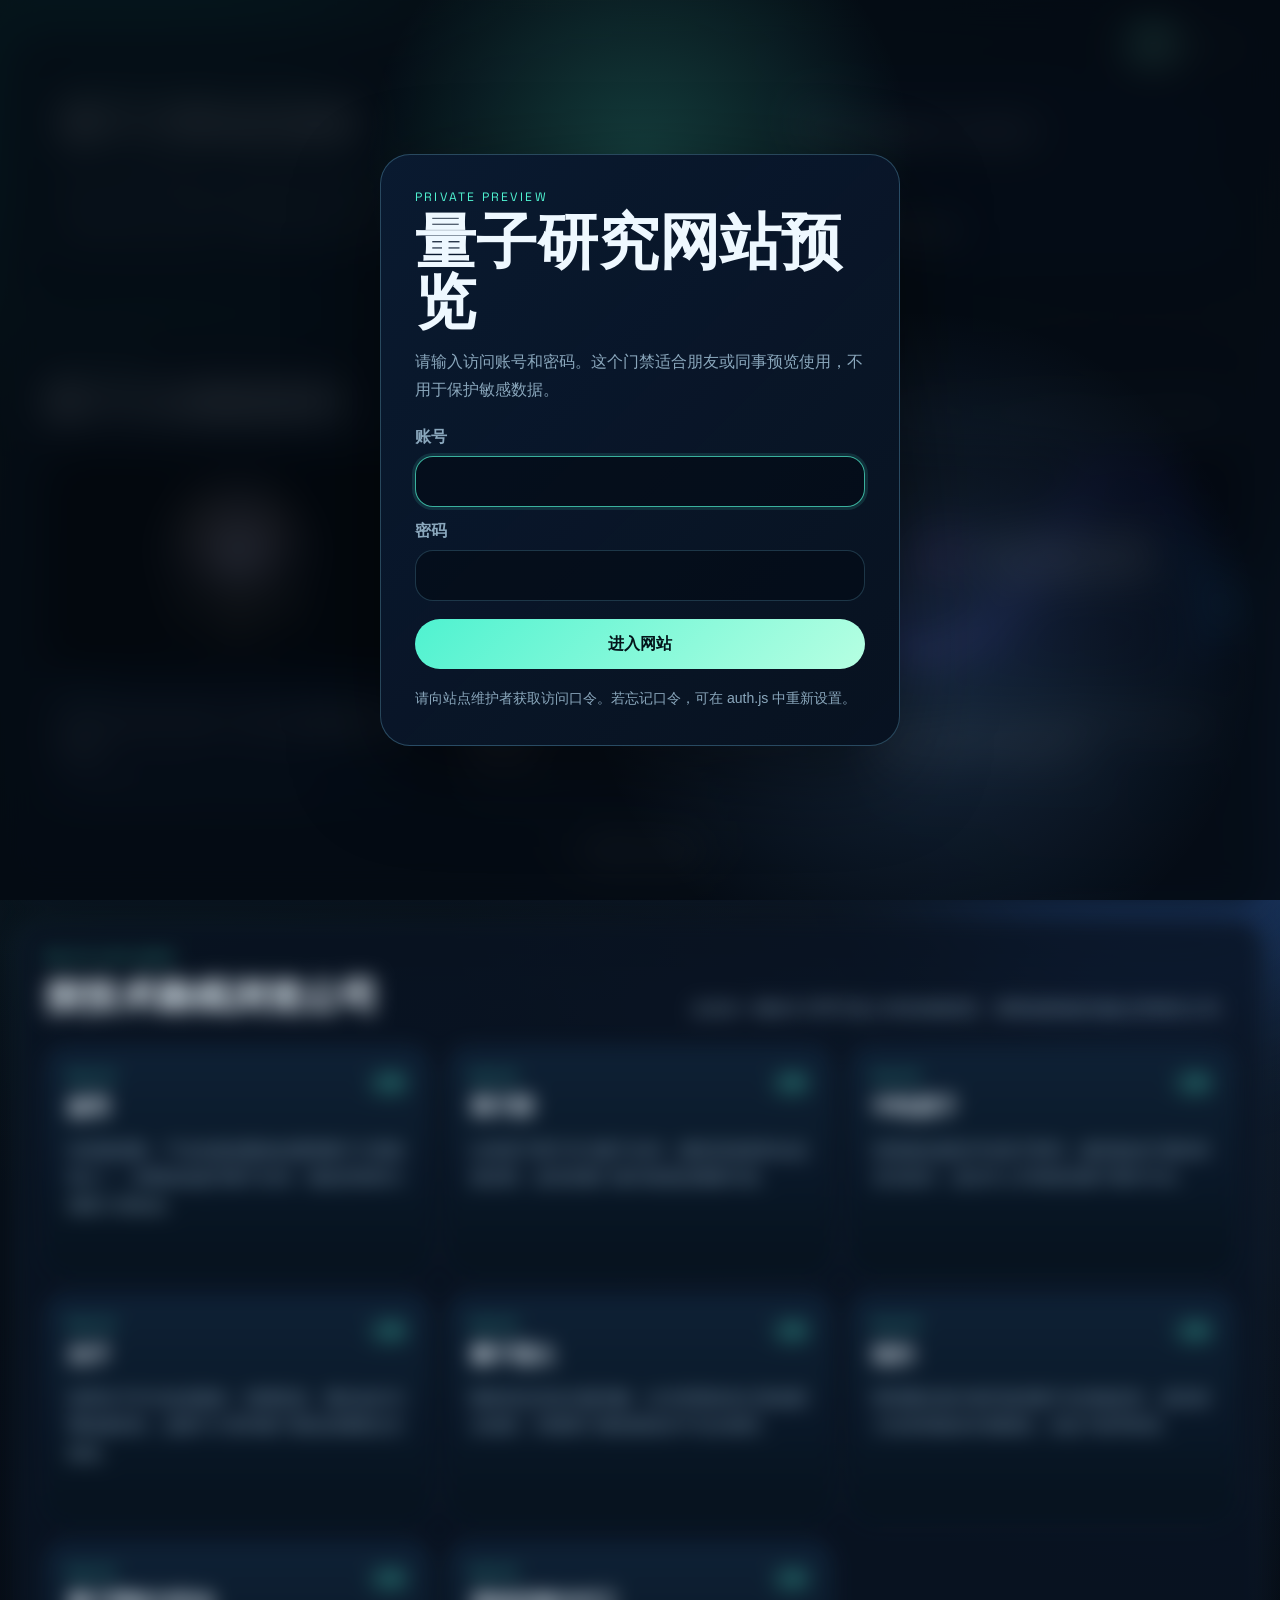
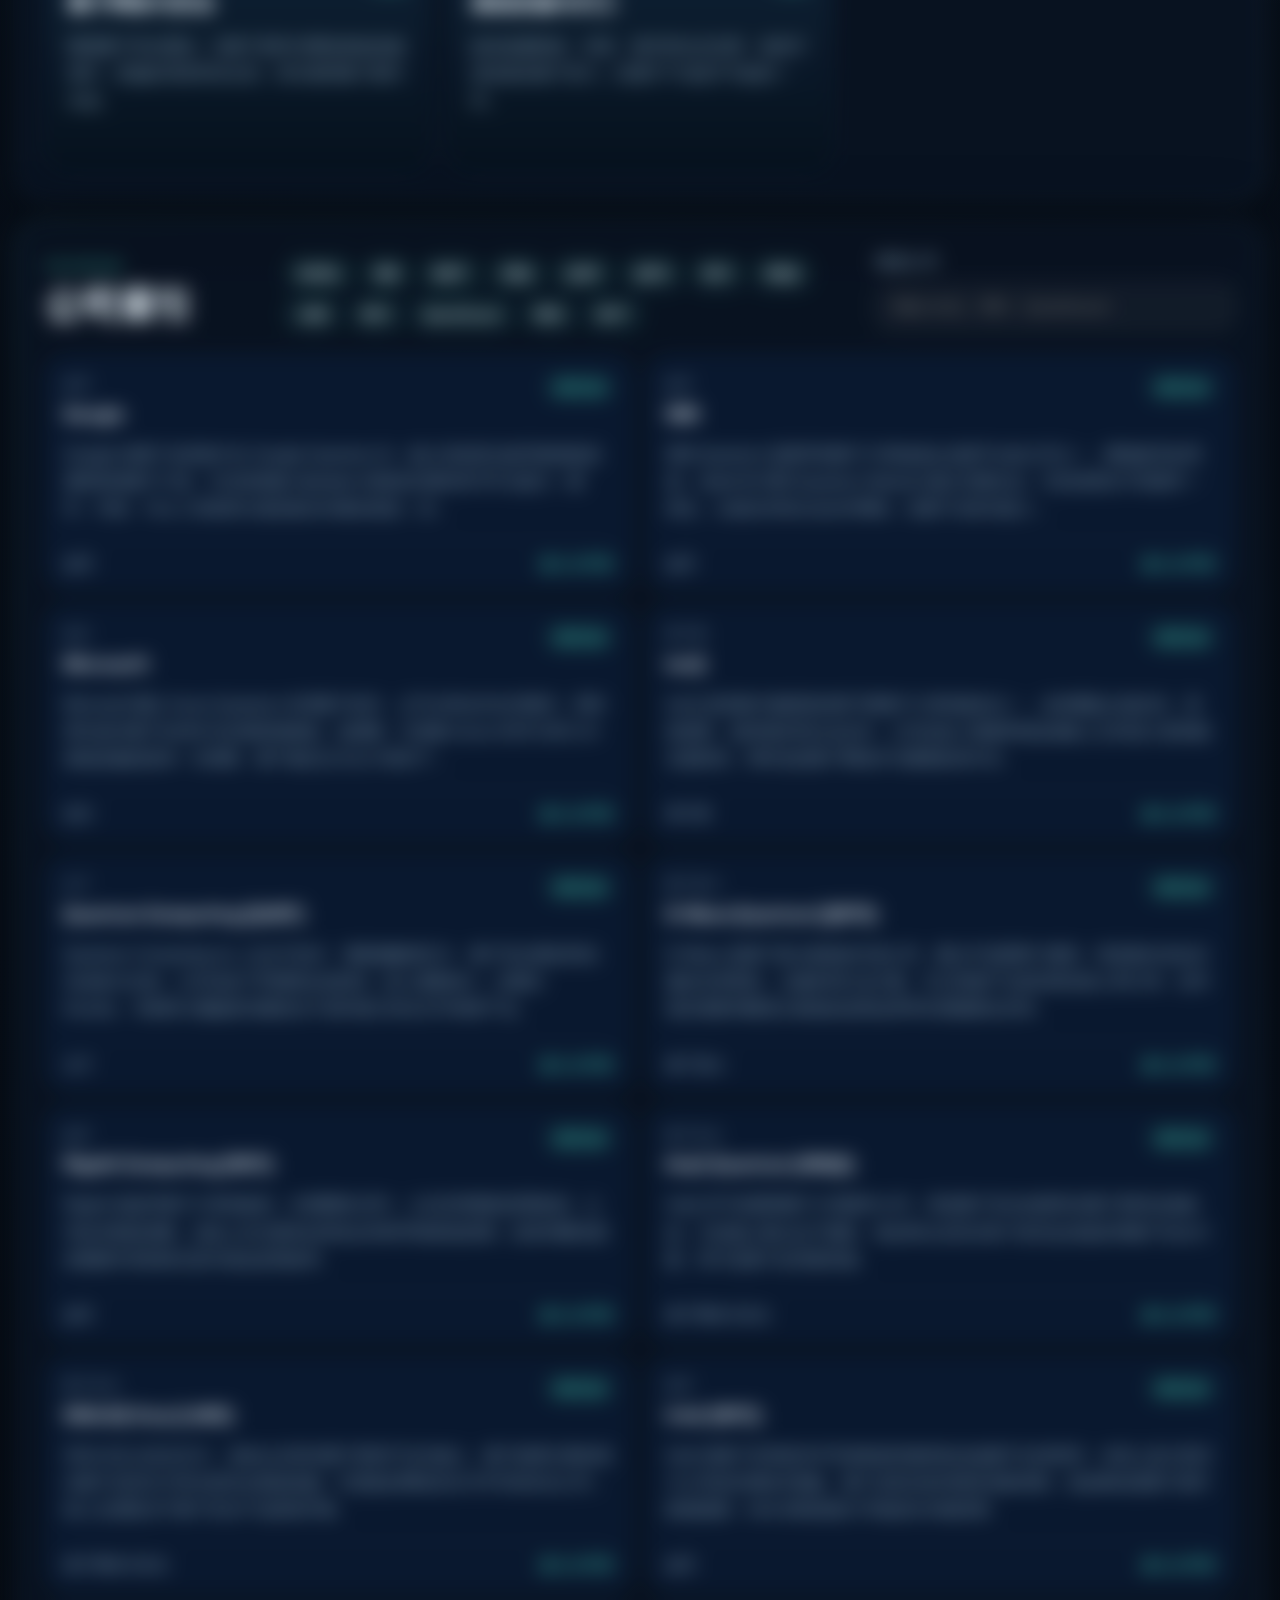
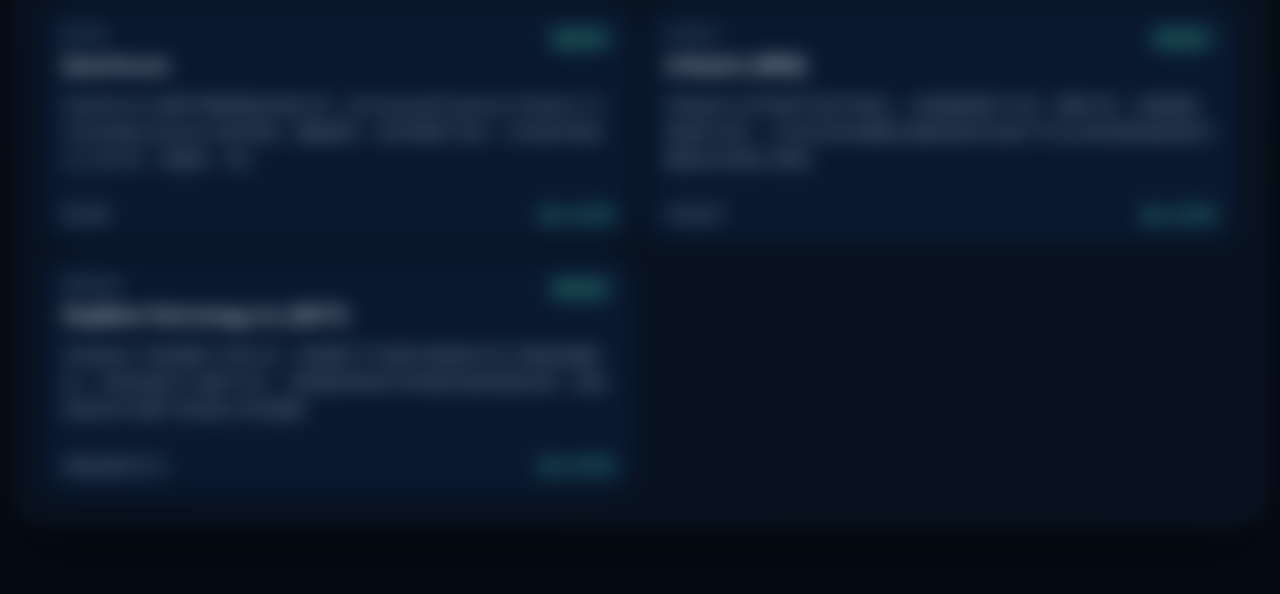
==== commit d0c6e535: "Update latest news description" ====
--- a/index.html
+++ b/index.html
@@ -52,7 +52,7 @@
             <h2 data-i18n="news-title">量子行业最新新闻</h2>
           </div>
           <p class="section-note" data-i18n="news-note">
-            自动汇总近期与量子计算、量子技术和重点公司相关的新闻。
+            汇总每日量子计算、量子技术和重点公司相关的新闻。
           </p>
         </div>
         <div id="global-news-grid" class="news-grid"></div>
--- a/styles.css
+++ b/styles.css
@@ -381,6 +381,28 @@
   margin-bottom: 24px;
 }
 
+.route-explorer .section-head {
+  grid-template-columns: minmax(320px, auto) minmax(420px, 1fr);
+}
+
+.route-explorer .section-note {
+  justify-self: end;
+  max-width: 560px;
+  margin: 0;
+  text-align: right;
+}
+
+.news-panel .section-note {
+  justify-self: end;
+  max-width: 620px;
+  margin: 0;
+  text-align: right;
+}
+
+.news-panel .section-head {
+  grid-template-columns: minmax(360px, auto) 1fr;
+}
+
 .route-grid {
   display: grid;
   grid-template-columns: repeat(3, minmax(0, 1fr));
@@ -631,7 +653,7 @@
 .company-quick-links {
   display: flex;
   flex-wrap: wrap;
-  justify-content: center;
+  justify-content: flex-start;
   align-self: end;
   gap: 8px;
 }
@@ -790,11 +812,51 @@
   margin-top: 24px;
 }
 
+.route-page-hero h1 {
+  max-width: 14ch;
+  font-size: clamp(2.6rem, 5.2vw, 4.4rem);
+  line-height: 1;
+}
+
+.route-companies-panel .section-head {
+  grid-template-columns: minmax(180px, auto) minmax(360px, 1fr);
+  align-items: center;
+}
+
+.route-companies-panel h2 {
+  max-width: none;
+  font-size: clamp(1.45rem, 2.4vw, 2rem);
+  line-height: 1.15;
+  word-break: keep-all;
+  overflow-wrap: normal;
+}
+
+.route-company-note {
+  justify-self: end;
+  margin: 0;
+  text-align: right;
+  white-space: nowrap;
+}
+
 .live-grid {
   display: grid;
   grid-template-columns: 0.95fr 1.05fr;
   gap: 18px;
   margin: 18px 0;
+}
+
+.live-panel .section-head {
+  grid-template-columns: minmax(0, 1fr) auto;
+}
+
+.live-panel h2,
+.detail-block-first h2,
+.earnings-block h3,
+.financial-side-panel h3,
+.mini-panel h3 {
+  max-width: none;
+  word-break: keep-all;
+  overflow-wrap: normal;
 }
 
 .price-widget-shell {
